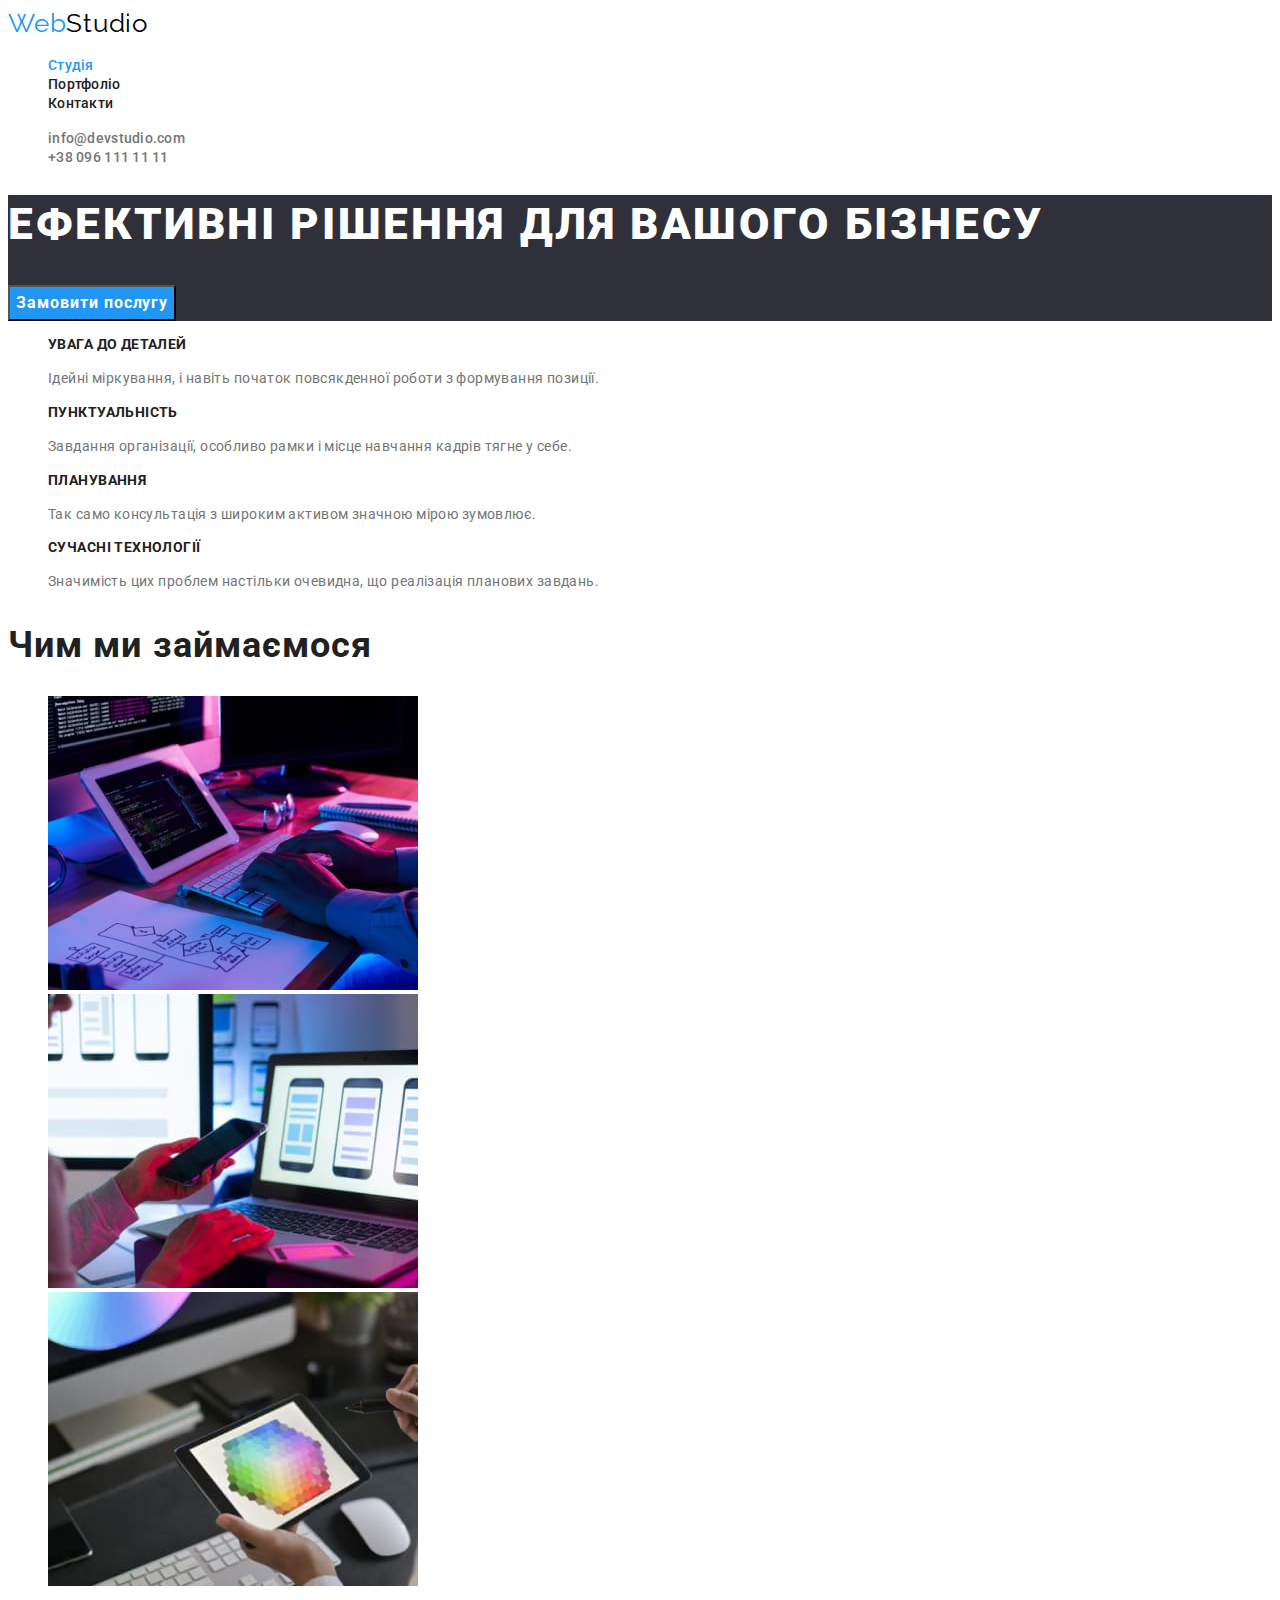
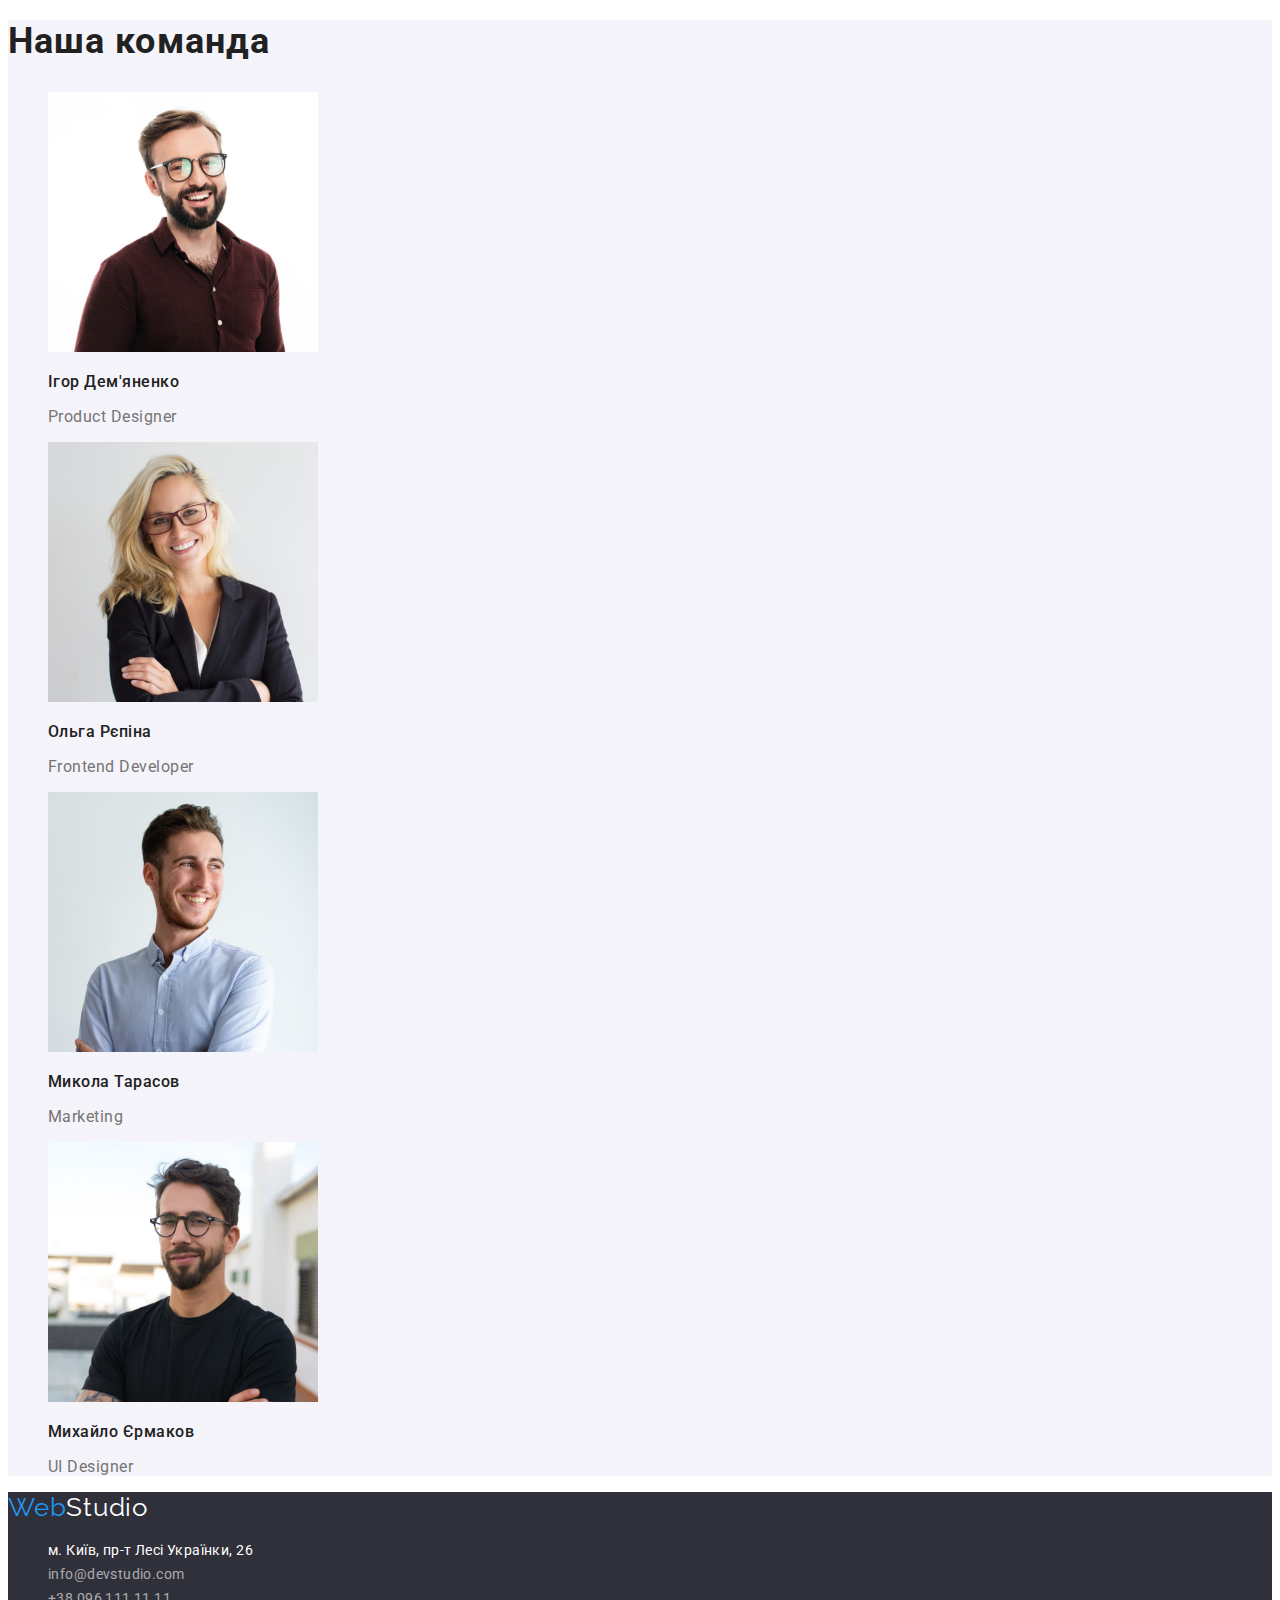
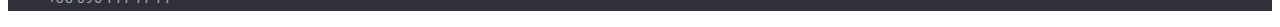
==== index.html @ 79149551 "Initial commit" ====
<!DOCTYPE html>
<html lang="uk">
  <head>
    <meta charset="UTF-8" />
    <meta http-equiv="X-UA-Compatible" content="IE=edge" />
    <meta name="viewport" content="width=device-width, initial-scale=1.0" />
    <title>Студія</title>
    <link rel="preconnect" href="https://fonts.googleapis.com">
<link rel="preconnect" href="https://fonts.gstatic.com" crossorigin>
<link href="https://fonts.googleapis.com/css2?family=Raleway:wght@700&family=Roboto:wght@400;500;700;900&display=swap" rel="stylesheet">
    <link rel="stylesheet" href="./css/styles.css"/>
  </head>

  <body>
    <header>
      <a class="logo link" href="./index.html">Web<span class="secondary-black">Studio</span></a>
      <nav>
        <ul class="header-list list">
          <li><a class="header-link link current" href="./index.html">Студія</a></li>
          <li><a class="header-link link" href="./portfolio.html">Портфоліо</a></li>
          <li><a class="header-link link" href="">Контакти</a></li>
        </ul>
      </nav>
      <ul class="contacts-list list">
        <li><a class="contacts-link link" href="emailto:info@devstudio.com">info@devstudio.com</a></li>
        <li><a class="contacts-link link" href="tel:+380961111111">+38 096 111 11 11</a></li>
      </ul>
    </header>

    <main>
      <!-- Hero Section -->
      <section class="hero">
        <h1 class="hero-title">Ефективні рішення для вашого бізнесу</h1>
        <button class="hero-button" type="button">Замовити послугу</button>
      </section>

      <!-- List of Merits -->
      <section class="merits">
        <h2 class="visually-hidden">Перелік чеснот</h2>
        <ul class="merits-list list">
          <li>
            <h3 class="merits-title">УВАГА ДО ДЕТАЛЕЙ</h3>
            <p class="merits-text">
              Ідейні міркування, і навіть початок повсякденної роботи з
              формування позиції.
            </p>
          </li>
          <li>
            <h3 class="merits-title">ПУНКТУАЛЬНІСТЬ</h3>
            <p class="merits-text">
              Завдання організації, особливо рамки і місце навчання кадрів тягне
              у себе.
            </p>
          </li>
          <li>
            <h3 class="merits-title">ПЛАНУВАННЯ</h3>
            <p class="merits-text">
              Так само консультація з широким активом значною мірою зумовлює.
            </p>
          </li>
          <li>
            <h3 class="merits-title">СУЧАСНІ ТЕХНОЛОГІЇ</h3>
            <p class="merits-text">
              Значимість цих проблем настільки очевидна, що реалізація планових
              завдань.
            </p>
          </li>
        </ul>
      </section>

      <!-- What We Do -->
      <section class="activities">
        <h2 class="activities-title">Чим ми займаємося</h2>
        <ul class="activities-list list">
          <li>
            <img
              src="./images/box_1.jpg"
              alt="Створення макету"
              width="370"
              height="294"
            />
          </li>
          <li>
            <img
              src="./images/box_2.jpg"
              alt="Розробка додатків до смартфонів"
              width="370"
              height="294"
            />
          </li>
          <li>
            <img
              src="./images/box_3.jpg"
              alt="Підбір кольорової гами"
              width="370"
              height="294"
            />
          </li>
        </ul>
      </section>

      <!-- Our Team -->
      <section class="team">
        <h2 class="team-title">Наша команда</h2>
        <ul class="team-list list">
          <li>
            <img
              src="./images/image_1.jpg"
              alt="Ігор Дем'яненко"
              width="270"
              height="260"
            />
            <h3 class="team-member">Ігор Дем'яненко</h3>
            <p class="team-member-role" lang="en">Product Designer</p>
          </li>
          <li>
            <img
              src="./images/image_2.jpg"
              alt="Ольга Рєпіна"
              width="270"
              height="260"
            />
            <h3 class="team-member">Ольга Рєпіна</h3>
            <p class="team-member-role" lang="en">Frontend Developer</p>
          </li>
          <li>
            <img
              src="./images/image_3.jpg"
              alt="Микола Тарасов"
              width="270"
              height="260"
            />
            <h3 class="team-member">Микола Тарасов</h3>
            <p class="team-member-role" lang="en">Marketing</p>
          </li>
          <li>
            <img
              src="./images/image_4.jpg"
              alt="Михайло Єрмаков"
              width="270"
              height="260"
            />
            <h3 class="team-member">Михайло Єрмаков</h3>
            <p class="team-member-role" lang="en">UI Designer</p>
          </li>
        </ul>
      </section>
    </main>

    <footer class="footer">
      <a class="logo link" href="./index.html">Web<span class="main-white">Studio</span></a>
      <address class="footer-address">
        <ul class="footer-list list">
          <li>
            <a class="footer-link link" 
              href="https://goo.gl/maps/Sf7SDFhJT4M1kA9y5"
              target="_blank"
              rel="noopener noreferrer"
              >м. Київ, пр-т Лесі Українки, 26
            </a>
          </li>
          <li><a class="footer-link link contacts" href="emailto:info@devstudio.com">info@devstudio.com</a></li>
          <li><a class="footer-link link contacts" href="tel:+380961111111">+38 096 111 11 11</a></li>
        </ul>
      </address>
    </footer>
  </body>
</html>
---- css/styles.css ----
:root {
  --main-color: #212121;
  --text-color: #757575;
  --accent-color: #2196f3;
  --main-white-color: #ffff;
  --secondary-white-color: rgba(255, 255, 255, 0.6);
  --secondary-black-color: #000000;
  --background-dark-color: #2f303a;
  --background-light-color: #f5f4fa;
  --background-blue-color: #188ce8;
}

body {
  font-family: "Roboto", "Arial", "Helvetica", sans-serif;
  background-color: var(--main-white-color);
}

.link {
  text-decoration: none;
}

.list {
  list-style: none;
}

.visually-hidden {
  position: absolute;
  white-space: nowrap;
  width: 1px;
  height: 1px;
  overflow: hidden;
  border: 0;
  padding: 0;
  clip: rect(0 0 0 0);
  clip-path: inset(50%);
  margin: -1px;
}

/* -----Header-Logo----- */
.logo {
  color: var(--accent-color);
  font-family: "Raleway", sans-serif;
  font-size: 26px;
  line-height: 1.19;
  letter-spacing: 0.03em;
}

.secondary-black {
  color: var(--secondary-black-color);
}

/* -----Header Site Nav----- */
.header-link,
.contacts-link {
  font-weight: 500;
  font-size: 14px;
  line-height: 1.14;
  letter-spacing: 0.02em;
  color: var(--main-color);
}

.contacts-link.link {
  color: var(--text-color);
}

.header-link:hover,
.header-link:focus {
  color: var(--accent-color);
}

.header-list .current {
  color: var(--accent-color);
}

/* -----Header Contacts----- */
.contacts-link:hover,
.contacts-link:focus {
  color: var(--accent-color);
}

/* -----Hero Section----- */
.hero {
  background-color: var(--background-dark-color);
}

.hero-title {
  font-weight: 900;
  font-size: 44px;
  line-height: 1.36;
  letter-spacing: 0.06em;
  text-transform: uppercase;
  color: var(--main-white-color);
}

.hero-button {
  font-family: inherit;
  font-weight: 700;
  font-size: 16px;
  line-height: 1.88;
  letter-spacing: 0.06em;
  color: var(--main-white-color);
  background-color: var(--accent-color);
  cursor: pointer;
}

.hero-button:hover,
.hero-button:focus {
  background-color: var(--background-blue-color);
}
/* -----List of Merits----- */
.merits-title {
  font-size: 14px;
  line-height: 1.14;
  letter-spacing: 0.03em;
  text-transform: uppercase;
  color: var(--main-color);
}

.merits-text {
  font-size: 14px;
  line-height: 1.71;
  letter-spacing: 0.03em;
  color: var(--text-color);
}

/* -----What We Do----- */
.activities-title {
  font-size: 36px;
  line-height: 1.17;
  letter-spacing: 0.03em;
  color: var(--main-color);
}

/* -----Our Team----- */
.team {
  background-color: var(--background-light-color);
}
.team-title {
  font-size: 36px;
  line-height: 1.17;
  letter-spacing: 0.03em;
  color: var(--main-color);
}

.team-member {
  font-weight: 500;
  font-size: 16px;
  line-height: 1.19;
  letter-spacing: 0.03em;
  color: var(--main-color);
}
.team-member-role {
  font-size: 16px;
  line-height: 1.19;
  letter-spacing: 0.03em;
  color: var(--text-color);
}

/* -----Portfolio Page----- */
.filter-button {
  font-family: inherit;
  font-weight: 500;
  font-size: 16px;
  line-height: 1.62;
  letter-spacing: 0.03em;
  color: var(--main-color);
  background-color: var(--background-light-color);
  cursor: pointer;
}

.filter-button:hover,
.filter-button:focus {
  color: var(--main-white-color);
  background-color: var(--accent-color);
}

.portfolio-title {
  font-size: 18px;
  line-height: 2;
  letter-spacing: 0.06em;
  color: var(--main-color);
}

.portfolio-text {
  font-size: 16px;
  line-height: 1.88;
  letter-spacing: 0.03em;
  color: var(--text-color);
}
/* -----Footer----- */
.footer {
  background-color: var(--background-dark-color);
}

/* -----Footer Logo----- */
.logo {
  color: var(--accent-color);
  font-family: "Raleway", sans-serif;
  font-size: 26px;
  line-height: 1.19;
  letter-spacing: 0.03em;
}

.main-white {
  color: var(--main-white-color);
}

/* -----Footer Contacts----- */
.footer-address {
  font-style: normal;
}

.footer-link {
  font-size: 14px;
  line-height: 1.71;
  letter-spacing: 0.03em;
  color: var(--main-white-color);
}

.footer-link.contacts {
  color: rgba(255, 255, 255, 0.6);
}

.footer-link:hover,
.footer-link:focus {
  color: var(--accent-color);
}
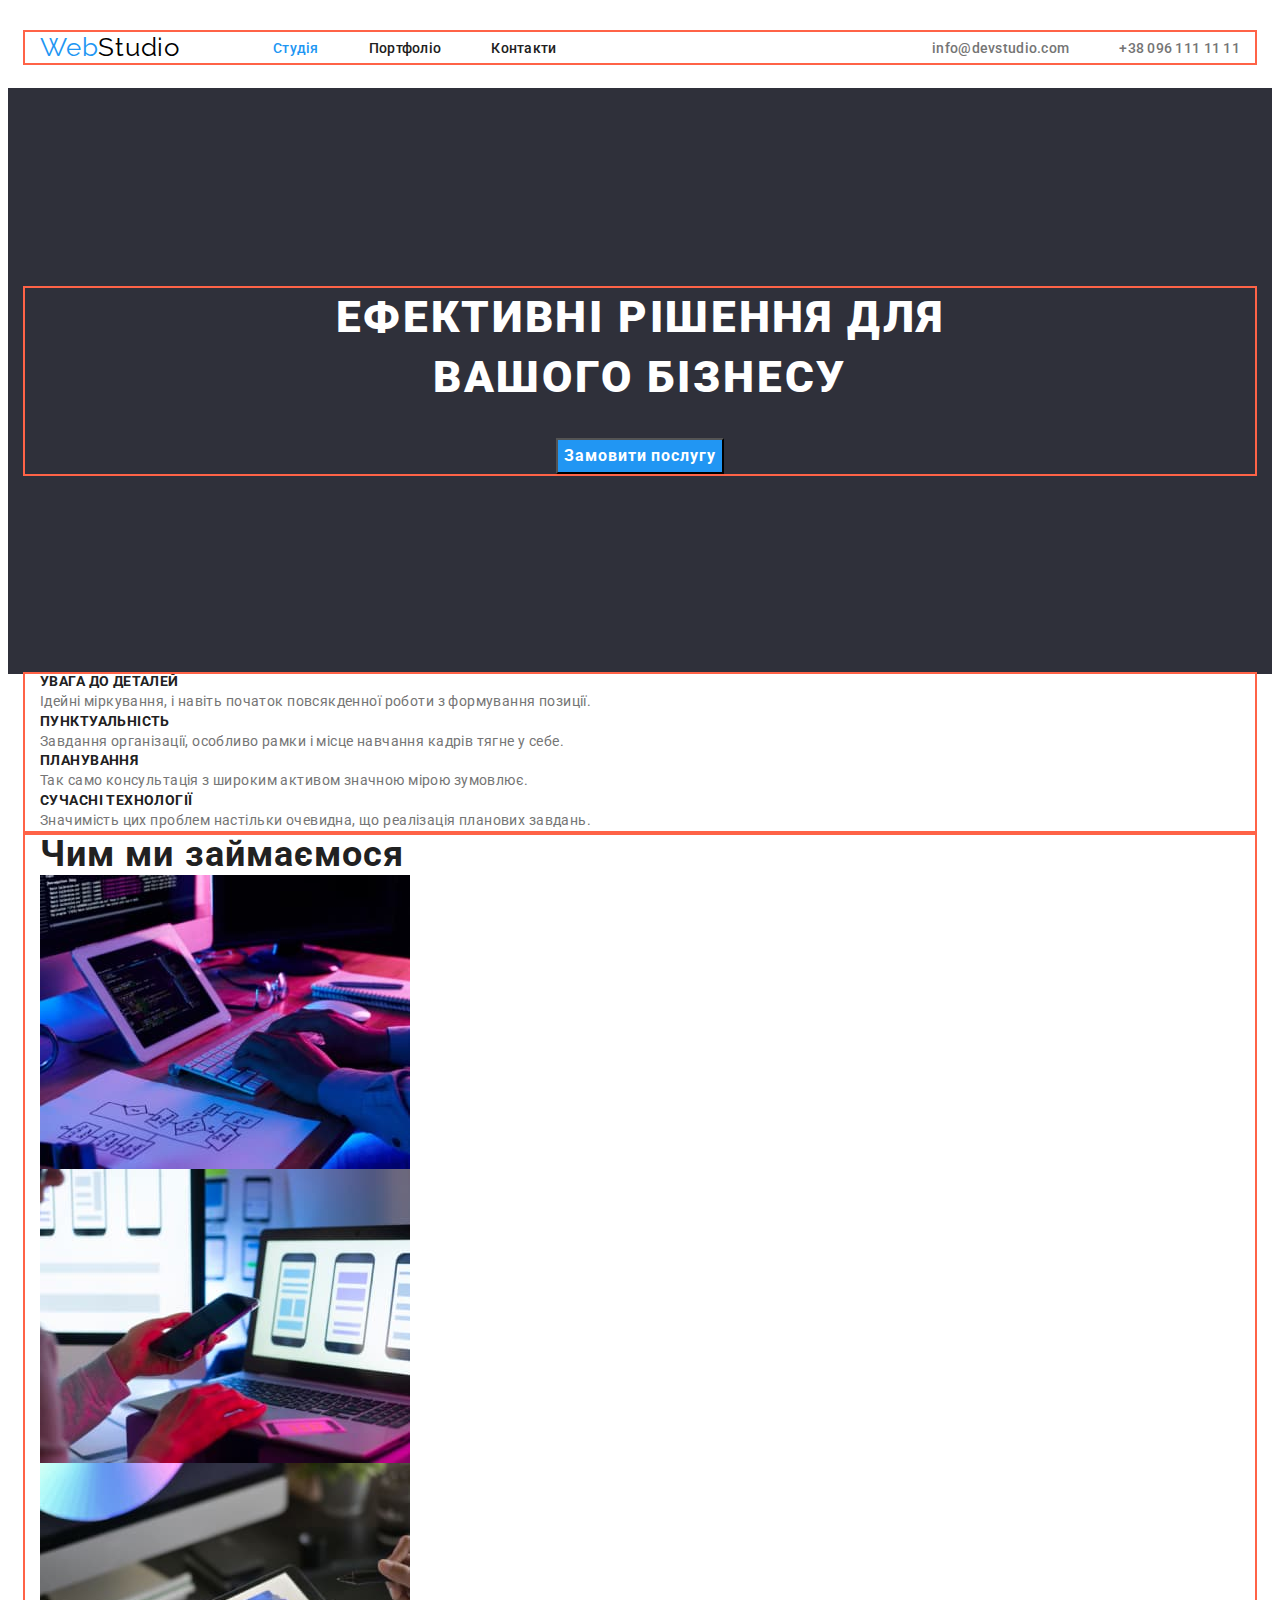
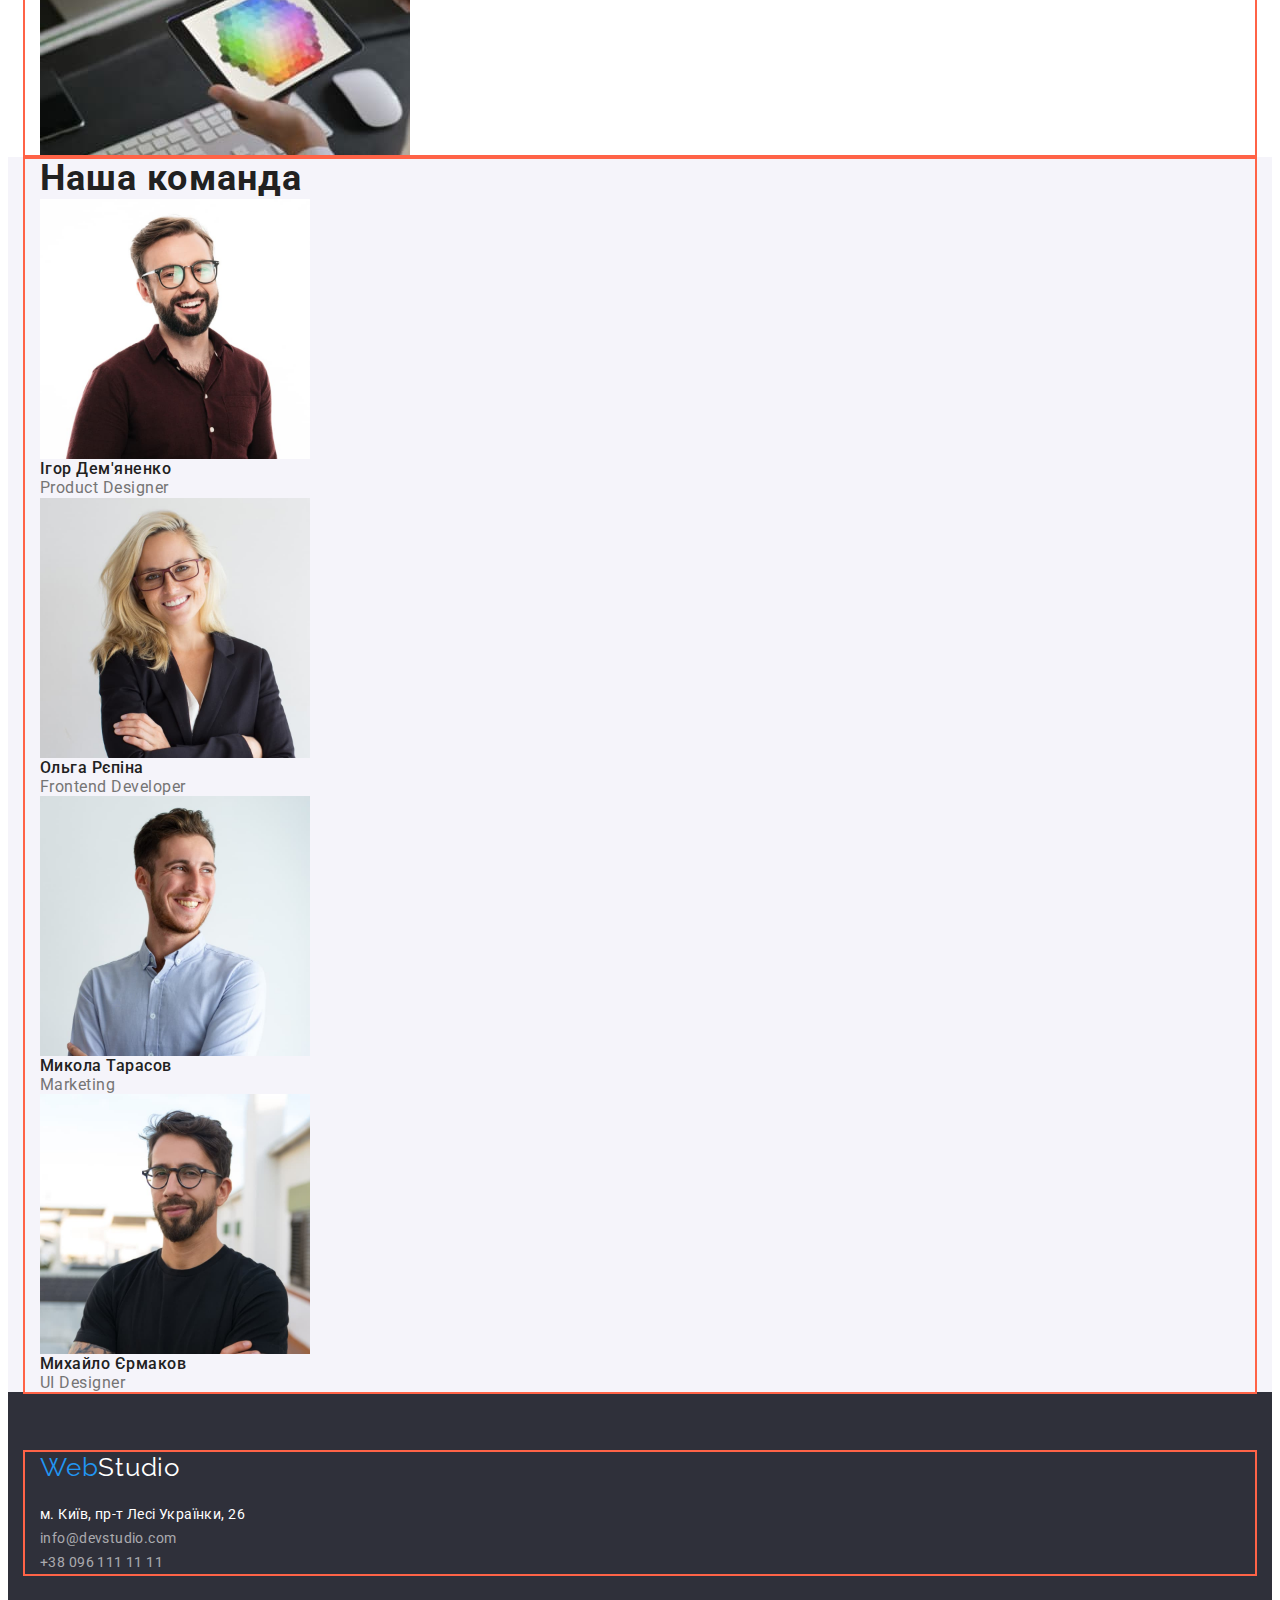
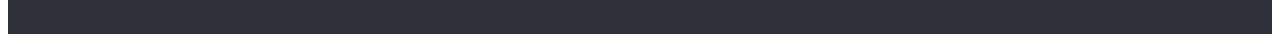
==== commit 6ee744d3: "Adds normalize, reset, containers" ====
--- a/index.html
+++ b/index.html
@@ -8,161 +8,174 @@
     <link rel="preconnect" href="https://fonts.googleapis.com">
 <link rel="preconnect" href="https://fonts.gstatic.com" crossorigin>
 <link href="https://fonts.googleapis.com/css2?family=Raleway:wght@700&family=Roboto:wght@400;500;700;900&display=swap" rel="stylesheet">
-    <link rel="stylesheet" href="./css/styles.css"/>
+<link rel="stylesheet" href="https://cdnjs.cloudflare.com/ajax/libs/modern-normalize/1.1.0/modern-normalize.min.css" integrity="sha512-wpPYUAdjBVSE4KJnH1VR1HeZfpl1ub8YT/NKx4PuQ5NmX2tKuGu6U/JRp5y+Y8XG2tV+wKQpNHVUX03MfMFn9Q==" crossorigin="anonymous" referrerpolicy="no-referrer" />    
+<link rel="stylesheet" href="./css/styles.css"/>
   </head>
 
   <body>
-    <header>
-      <a class="logo link" href="./index.html">Web<span class="secondary-black">Studio</span></a>
-      <nav>
-        <ul class="header-list list">
-          <li><a class="header-link link current" href="./index.html">Студія</a></li>
-          <li><a class="header-link link" href="./portfolio.html">Портфоліо</a></li>
-          <li><a class="header-link link" href="">Контакти</a></li>
+    <header class="header">
+      <div class="container header-container">
+        <a class="logo link" href="./index.html">Web<span class="secondary-black">Studio</span></a>
+        <nav class="header-nav">
+          <ul class="header-list list">
+            <li><a class="header-link link current" href="./index.html">Студія</a></li>
+            <li><a class="header-link link" href="./portfolio.html">Портфоліо</a></li>
+            <li><a class="header-link link" href="">Контакти</a></li>
+          </ul>
+        </nav>
+        <ul class="contacts-list list">
+          <li><a class="contacts-link link" href="emailto:info@devstudio.com">info@devstudio.com</a></li>
+          <li><a class="contacts-link link" href="tel:+380961111111">+38 096 111 11 11</a></li>
         </ul>
-      </nav>
-      <ul class="contacts-list list">
-        <li><a class="contacts-link link" href="emailto:info@devstudio.com">info@devstudio.com</a></li>
-        <li><a class="contacts-link link" href="tel:+380961111111">+38 096 111 11 11</a></li>
-      </ul>
+      </div>
     </header>
 
     <main>
       <!-- Hero Section -->
-      <section class="hero">
-        <h1 class="hero-title">Ефективні рішення для вашого бізнесу</h1>
-        <button class="hero-button" type="button">Замовити послугу</button>
+      <section class="hero section">
+        <div class="container hero-container">
+          <h1 class="hero-title">Ефективні рішення для вашого бізнесу</h1>
+          <button class="hero-button" type="button">Замовити послугу</button>
+        </div>
       </section>
 
       <!-- List of Merits -->
       <section class="merits">
-        <h2 class="visually-hidden">Перелік чеснот</h2>
-        <ul class="merits-list list">
-          <li>
-            <h3 class="merits-title">УВАГА ДО ДЕТАЛЕЙ</h3>
-            <p class="merits-text">
-              Ідейні міркування, і навіть початок повсякденної роботи з
-              формування позиції.
-            </p>
-          </li>
-          <li>
-            <h3 class="merits-title">ПУНКТУАЛЬНІСТЬ</h3>
-            <p class="merits-text">
-              Завдання організації, особливо рамки і місце навчання кадрів тягне
-              у себе.
-            </p>
-          </li>
-          <li>
-            <h3 class="merits-title">ПЛАНУВАННЯ</h3>
-            <p class="merits-text">
-              Так само консультація з широким активом значною мірою зумовлює.
-            </p>
-          </li>
-          <li>
-            <h3 class="merits-title">СУЧАСНІ ТЕХНОЛОГІЇ</h3>
-            <p class="merits-text">
-              Значимість цих проблем настільки очевидна, що реалізація планових
-              завдань.
-            </p>
-          </li>
-        </ul>
+        <div class="container">
+          <h2 class="visually-hidden">Перелік чеснот</h2>
+          <ul class="merits-list list">
+            <li>
+              <h3 class="merits-title">УВАГА ДО ДЕТАЛЕЙ</h3>
+              <p class="merits-text">
+                Ідейні міркування, і навіть початок повсякденної роботи з
+                формування позиції.
+              </p>
+            </li>
+            <li>
+              <h3 class="merits-title">ПУНКТУАЛЬНІСТЬ</h3>
+              <p class="merits-text">
+                Завдання організації, особливо рамки і місце навчання кадрів тягне
+                у себе.
+              </p>
+            </li>
+            <li>
+              <h3 class="merits-title">ПЛАНУВАННЯ</h3>
+              <p class="merits-text">
+                Так само консультація з широким активом значною мірою зумовлює.
+              </p>
+            </li>
+            <li>
+              <h3 class="merits-title">СУЧАСНІ ТЕХНОЛОГІЇ</h3>
+              <p class="merits-text">
+                Значимість цих проблем настільки очевидна, що реалізація планових
+                завдань.
+              </p>
+            </li>
+          </ul>
+        </div>
       </section>
 
       <!-- What We Do -->
       <section class="activities">
-        <h2 class="activities-title">Чим ми займаємося</h2>
-        <ul class="activities-list list">
-          <li>
-            <img
-              src="./images/box_1.jpg"
-              alt="Створення макету"
-              width="370"
-              height="294"
-            />
-          </li>
-          <li>
-            <img
-              src="./images/box_2.jpg"
-              alt="Розробка додатків до смартфонів"
-              width="370"
-              height="294"
-            />
-          </li>
-          <li>
-            <img
-              src="./images/box_3.jpg"
-              alt="Підбір кольорової гами"
-              width="370"
-              height="294"
-            />
-          </li>
-        </ul>
+        <div class="container">
+          <h2 class="activities-title">Чим ми займаємося</h2>
+          <ul class="activities-list list">
+            <li>
+              <img
+                src="./images/box_1.jpg"
+                alt="Створення макету"
+                width="370"
+                height="294"
+              />
+            </li>
+            <li>
+              <img
+                src="./images/box_2.jpg"
+                alt="Розробка додатків до смартфонів"
+                width="370"
+                height="294"
+              />
+            </li>
+            <li>
+              <img
+                src="./images/box_3.jpg"
+                alt="Підбір кольорової гами"
+                width="370"
+                height="294"
+              />
+            </li>
+          </ul>
+        </div>
       </section>
 
       <!-- Our Team -->
       <section class="team">
-        <h2 class="team-title">Наша команда</h2>
-        <ul class="team-list list">
-          <li>
-            <img
-              src="./images/image_1.jpg"
-              alt="Ігор Дем'яненко"
-              width="270"
-              height="260"
-            />
-            <h3 class="team-member">Ігор Дем'яненко</h3>
-            <p class="team-member-role" lang="en">Product Designer</p>
-          </li>
-          <li>
-            <img
-              src="./images/image_2.jpg"
-              alt="Ольга Рєпіна"
-              width="270"
-              height="260"
-            />
-            <h3 class="team-member">Ольга Рєпіна</h3>
-            <p class="team-member-role" lang="en">Frontend Developer</p>
-          </li>
-          <li>
-            <img
-              src="./images/image_3.jpg"
-              alt="Микола Тарасов"
-              width="270"
-              height="260"
-            />
-            <h3 class="team-member">Микола Тарасов</h3>
-            <p class="team-member-role" lang="en">Marketing</p>
-          </li>
-          <li>
-            <img
-              src="./images/image_4.jpg"
-              alt="Михайло Єрмаков"
-              width="270"
-              height="260"
-            />
-            <h3 class="team-member">Михайло Єрмаков</h3>
-            <p class="team-member-role" lang="en">UI Designer</p>
-          </li>
-        </ul>
+        <div class="container">
+          <h2 class="team-title">Наша команда</h2>
+          <ul class="team-list list">
+            <li>
+              <img
+                src="./images/image_1.jpg"
+                alt="Ігор Дем'яненко"
+                width="270"
+                height="260"
+              />
+              <h3 class="team-member">Ігор Дем'яненко</h3>
+              <p class="team-member-role" lang="en">Product Designer</p>
+            </li>
+            <li>
+              <img
+                src="./images/image_2.jpg"
+                alt="Ольга Рєпіна"
+                width="270"
+                height="260"
+              />
+              <h3 class="team-member">Ольга Рєпіна</h3>
+              <p class="team-member-role" lang="en">Frontend Developer</p>
+            </li>
+            <li>
+              <img
+                src="./images/image_3.jpg"
+                alt="Микола Тарасов"
+                width="270"
+                height="260"
+              />
+              <h3 class="team-member">Микола Тарасов</h3>
+              <p class="team-member-role" lang="en">Marketing</p>
+            </li>
+            <li>
+              <img
+                src="./images/image_4.jpg"
+                alt="Михайло Єрмаков"
+                width="270"
+                height="260"
+              />
+              <h3 class="team-member">Михайло Єрмаков</h3>
+              <p class="team-member-role" lang="en">UI Designer</p>
+            </li>
+          </ul>
+        </div>
       </section>
     </main>
 
     <footer class="footer">
-      <a class="logo link" href="./index.html">Web<span class="main-white">Studio</span></a>
-      <address class="footer-address">
-        <ul class="footer-list list">
-          <li>
-            <a class="footer-link link" 
-              href="https://goo.gl/maps/Sf7SDFhJT4M1kA9y5"
-              target="_blank"
-              rel="noopener noreferrer"
-              >м. Київ, пр-т Лесі Українки, 26
-            </a>
-          </li>
-          <li><a class="footer-link link contacts" href="emailto:info@devstudio.com">info@devstudio.com</a></li>
-          <li><a class="footer-link link contacts" href="tel:+380961111111">+38 096 111 11 11</a></li>
-        </ul>
-      </address>
+      <div class="container">
+        <a class="logo link" href="./index.html">Web<span class="main-white">Studio</span></a>
+        <address class="footer-address">
+          <ul class="footer-list list">
+            <li>
+              <a class="footer-link link" 
+                href="https://goo.gl/maps/Sf7SDFhJT4M1kA9y5"
+                target="_blank"
+                rel="noopener noreferrer"
+                >м. Київ, пр-т Лесі Українки, 26
+              </a>
+            </li>
+            <li><a class="footer-link link contacts" href="emailto:info@devstudio.com">info@devstudio.com</a></li>
+            <li><a class="footer-link link contacts" href="tel:+380961111111">+38 096 111 11 11</a></li>
+          </ul>
+        </address>
+      </div>
     </footer>
   </body>
 </html>
--- a/css/styles.css
+++ b/css/styles.css
@@ -15,12 +15,44 @@
   background-color: var(--main-white-color);
 }
 
+p,
+h1,
+h2,
+h3,
+h4,
+h5,
+h6 {
+  margin: 0;
+}
+
+ul {
+  margin: 0;
+  padding-left: 0;
+}
+
+img {
+  display: block;
+}
+
 .link {
   text-decoration: none;
 }
 
 .list {
   list-style: none;
+}
+
+.section {
+  padding-top: 94px;
+  padding-bottom: 94px;
+}
+
+.container {
+  width: 1200px;
+  padding-left: 15px;
+  padding-right: 15px;
+  margin: 0 auto;
+  outline: 2px solid tomato;
 }
 
 .visually-hidden {
@@ -36,7 +68,35 @@
   margin: -1px;
 }
 
+/* -----Header Positioning----- */
+
+.header {
+  padding-top: 24px;
+  padding-bottom: 25px;
+}
+
+.header-container {
+  display: flex;
+  align-items: center;
+}
+
+.header-nav {
+  margin-left: 93px;
+}
+
+.header-list {
+  display: flex;
+  gap: 50px;
+}
+
+.contacts-list {
+  display: flex;
+  gap: 50px;
+  margin-left: auto;
+}
+
 /* -----Header-Logo----- */
+
 .logo {
   color: var(--accent-color);
   font-family: "Raleway", sans-serif;
@@ -83,7 +143,19 @@
   background-color: var(--background-dark-color);
 }
 
+.hero.section {
+  padding-top: 200px;
+  padding-bottom: 200px;
+}
+
+.hero-container {
+    text-align: center;
+}
+
 .hero-title {
+  max-width: 696px;
+  margin: 0 auto;
+  
   font-weight: 900;
   font-size: 44px;
   line-height: 1.36;
@@ -93,6 +165,8 @@
 }
 
 .hero-button {
+  margin-top: 30px;
+
   font-family: inherit;
   font-weight: 700;
   font-size: 16px;
@@ -192,6 +266,17 @@
   background-color: var(--background-dark-color);
 }
 
+/* -----Footer Positioning----- */
+
+.footer {
+  padding-top: 60px;
+  padding-bottom: 60px;
+}
+
+.footer-list {
+  gap: 9px;
+}
+
 /* -----Footer Logo----- */
 .logo {
   color: var(--accent-color);
@@ -207,6 +292,8 @@
 
 /* -----Footer Contacts----- */
 .footer-address {
+  margin-top: 20px;
+
   font-style: normal;
 }
 
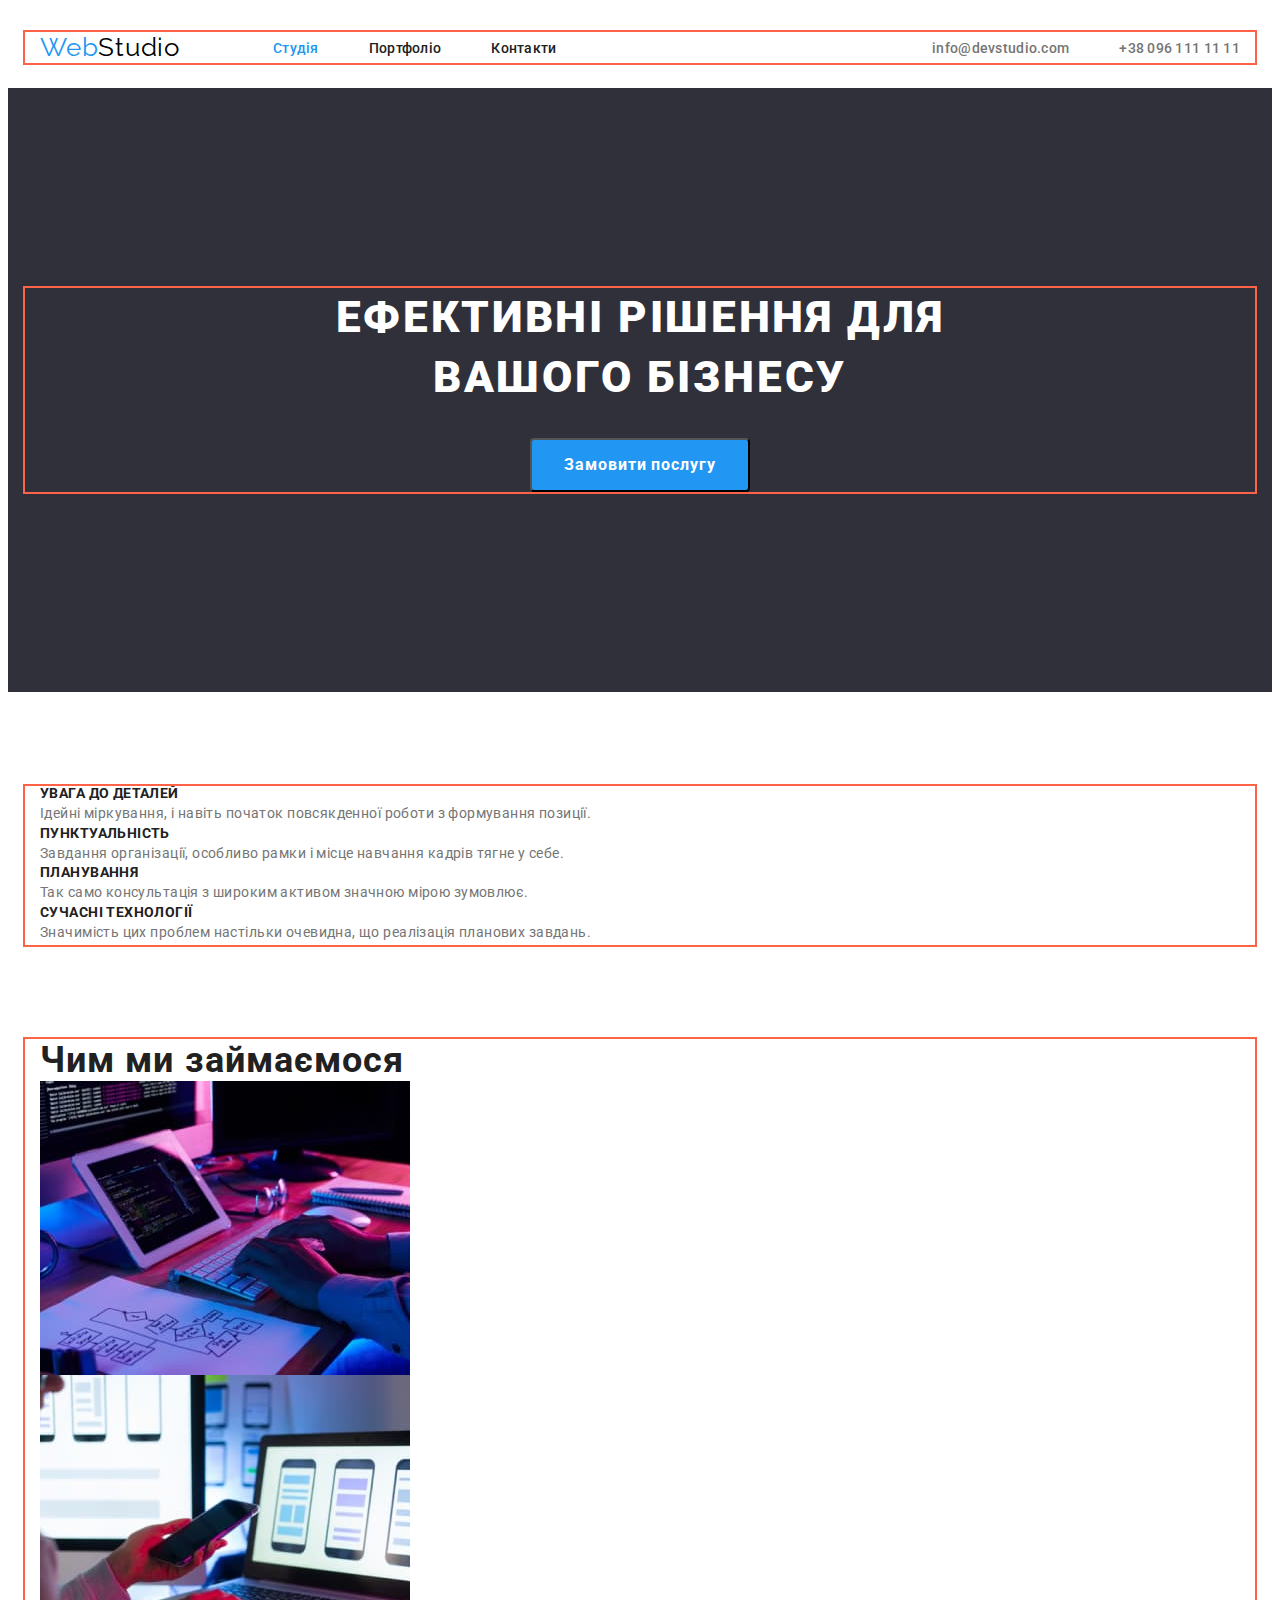
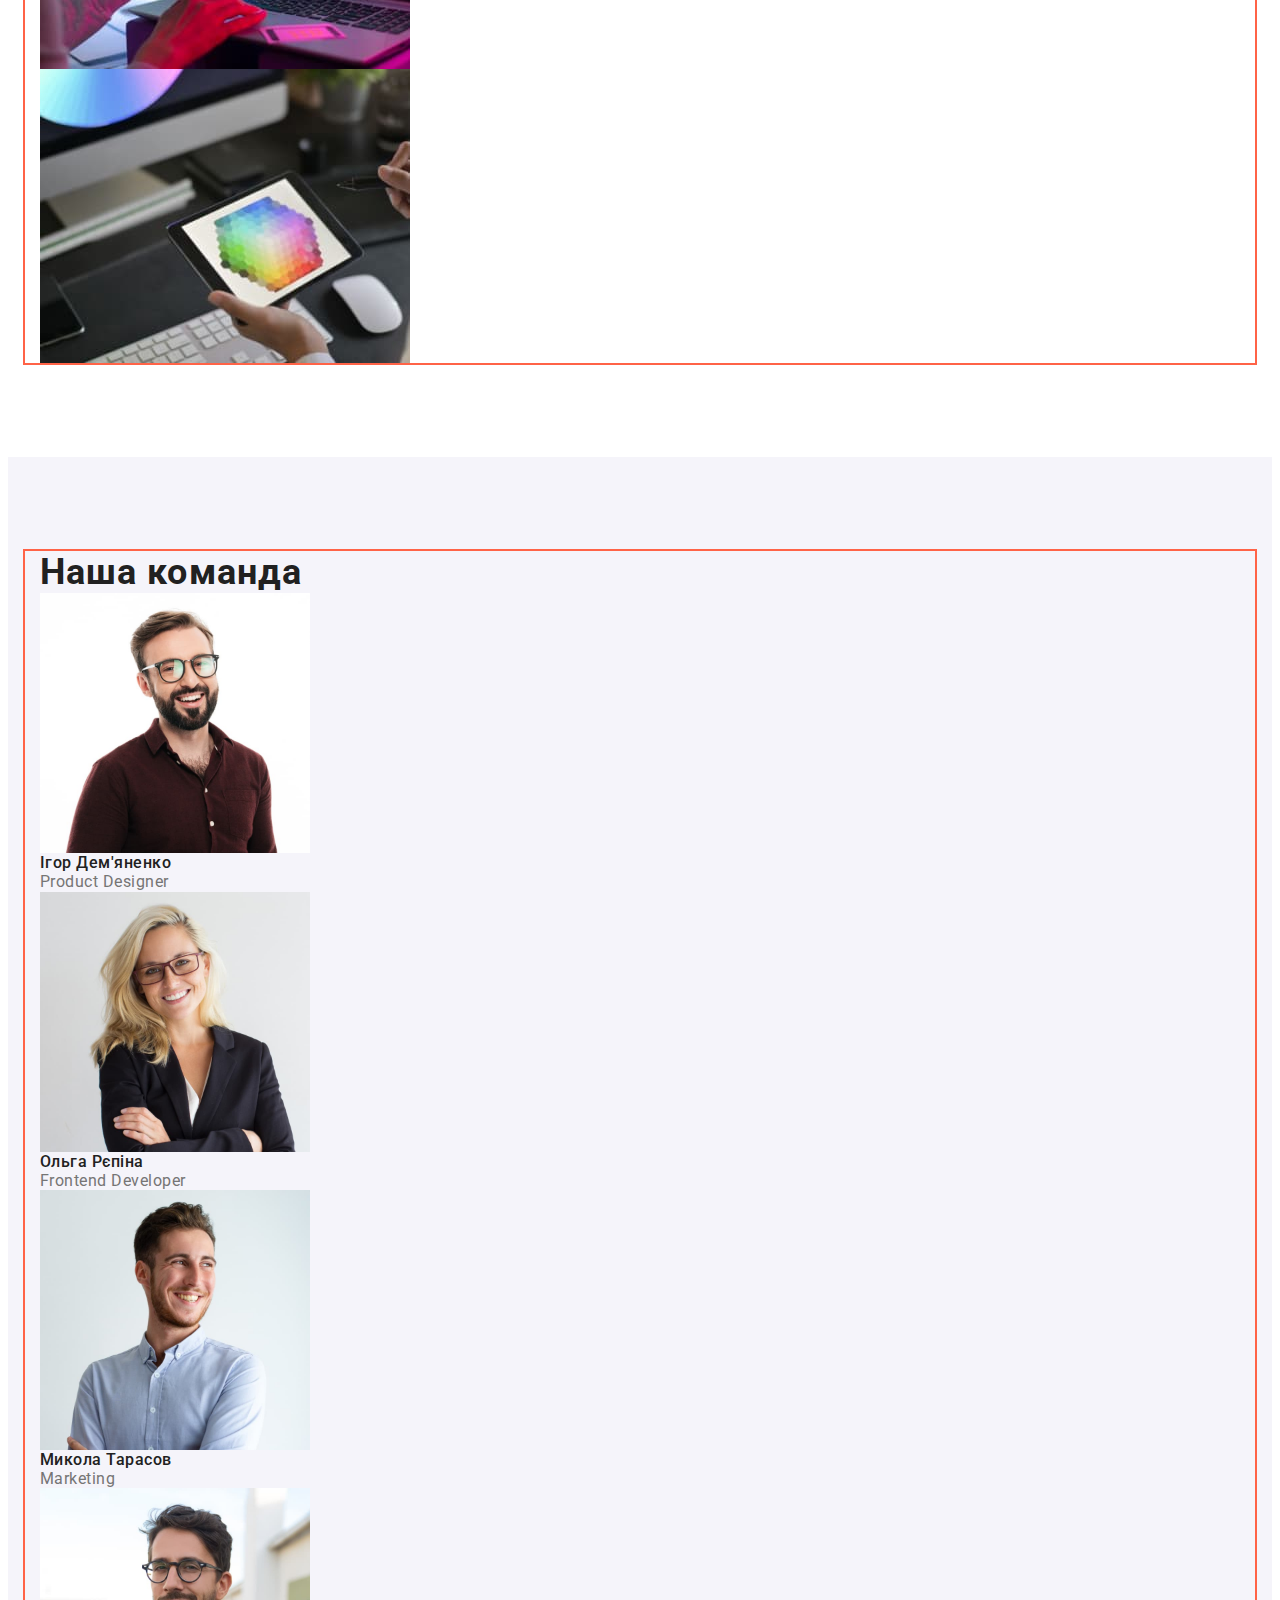
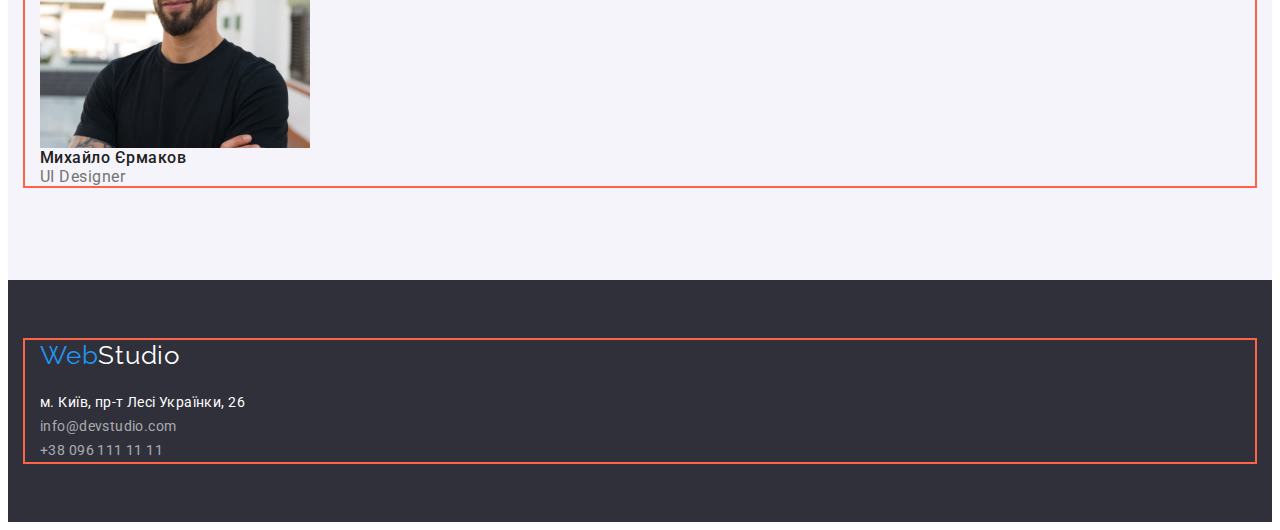
==== commit e5507f96: "Adds sizes" ====
--- a/index.html
+++ b/index.html
@@ -40,7 +40,7 @@
       </section>
 
       <!-- List of Merits -->
-      <section class="merits">
+      <section class="merits section">
         <div class="container">
           <h2 class="visually-hidden">Перелік чеснот</h2>
           <ul class="merits-list list">
@@ -76,7 +76,7 @@
       </section>
 
       <!-- What We Do -->
-      <section class="activities">
+      <section class="activities section">
         <div class="container">
           <h2 class="activities-title">Чим ми займаємося</h2>
           <ul class="activities-list list">
@@ -109,7 +109,7 @@
       </section>
 
       <!-- Our Team -->
-      <section class="team">
+      <section class="team section">
         <div class="container">
           <h2 class="team-title">Наша команда</h2>
           <ul class="team-list list">
--- a/css/styles.css
+++ b/css/styles.css
@@ -149,13 +149,13 @@
 }
 
 .hero-container {
-    text-align: center;
+  text-align: center;
 }
 
 .hero-title {
   max-width: 696px;
   margin: 0 auto;
-  
+
   font-weight: 900;
   font-size: 44px;
   line-height: 1.36;
@@ -167,6 +167,11 @@
 .hero-button {
   margin-top: 30px;
 
+  display: inline-block;
+  border-radius: 4px;
+  padding: 10px 32px;
+  min-width: 216px;
+
   font-family: inherit;
   font-weight: 700;
   font-size: 16px;
@@ -198,6 +203,10 @@
 }
 
 /* -----What We Do----- */
+.activities.section {
+  padding-top: 0;
+}
+
 .activities-title {
   font-size: 36px;
   line-height: 1.17;
@@ -231,6 +240,10 @@
 }
 
 /* -----Portfolio Page----- */
+.portfolio-list {
+  margin-top: 34px;
+}
+
 .filter-button {
   font-family: inherit;
   font-weight: 500;
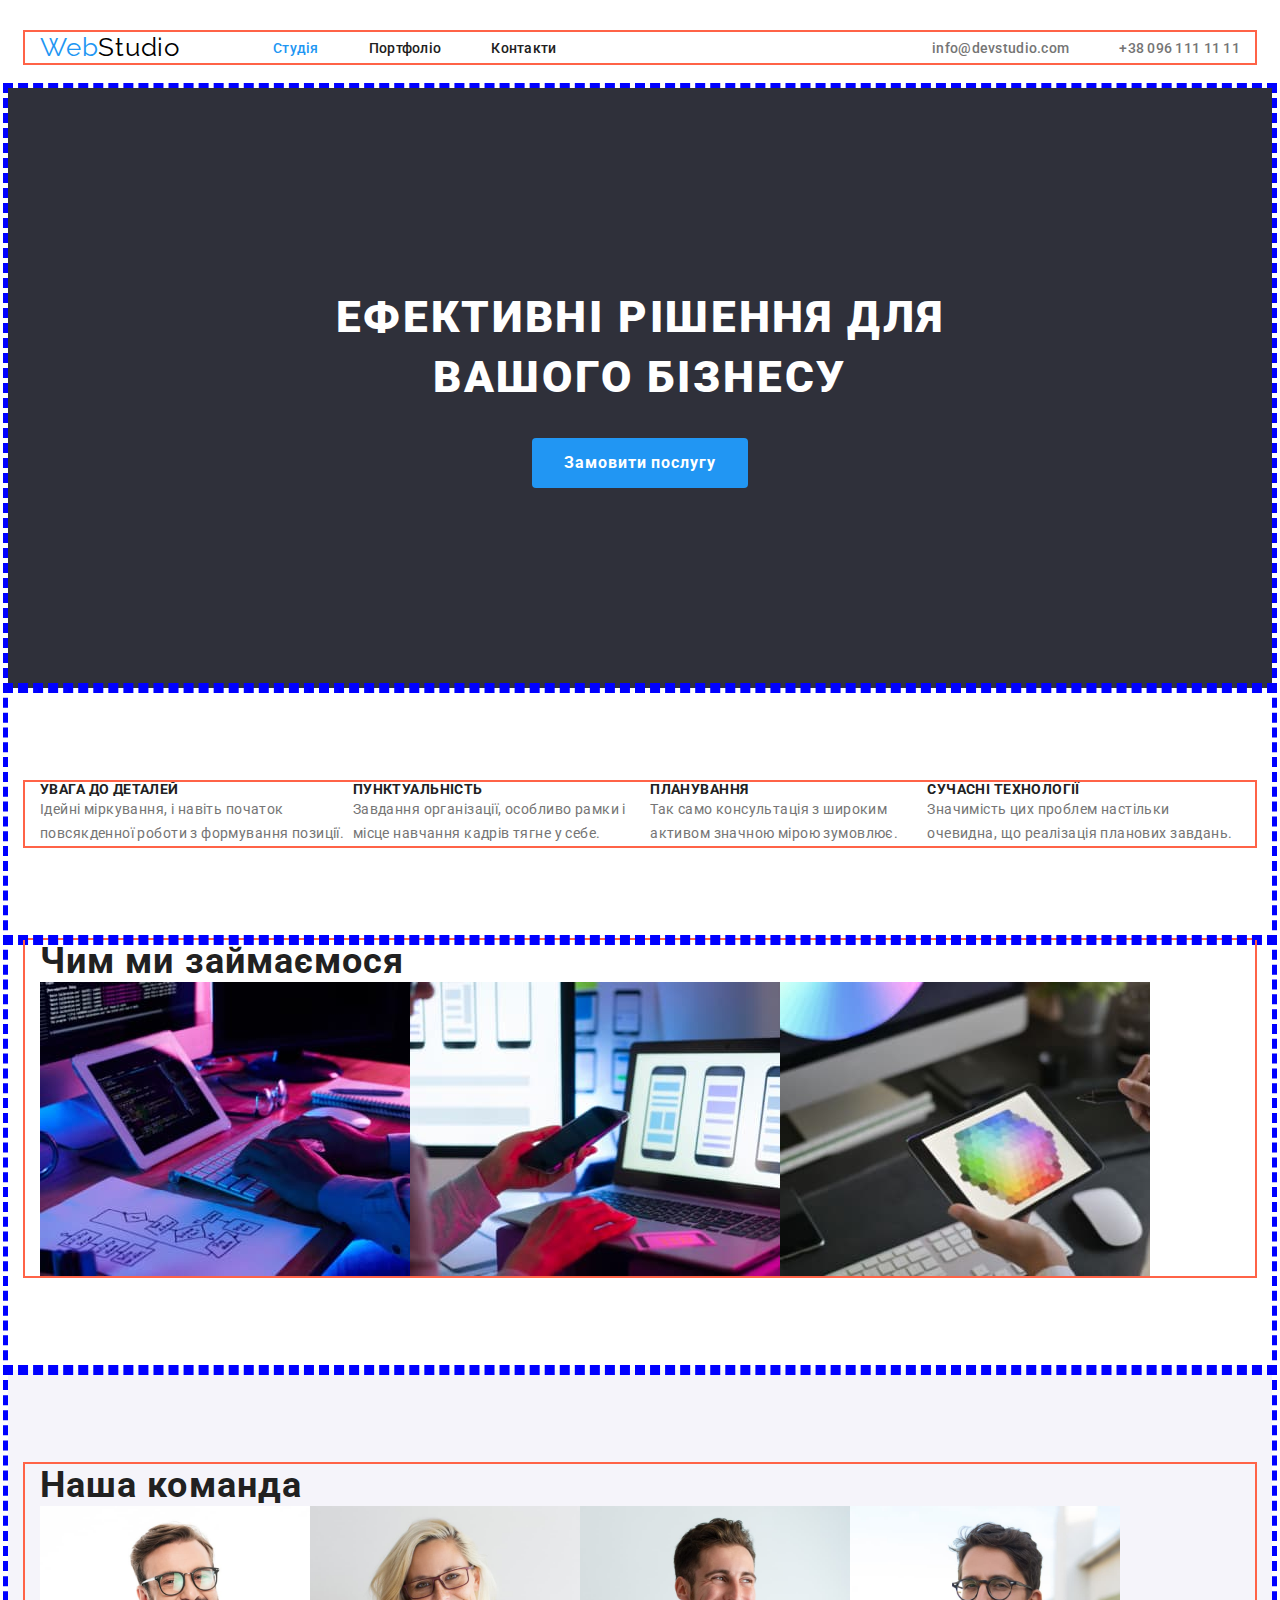
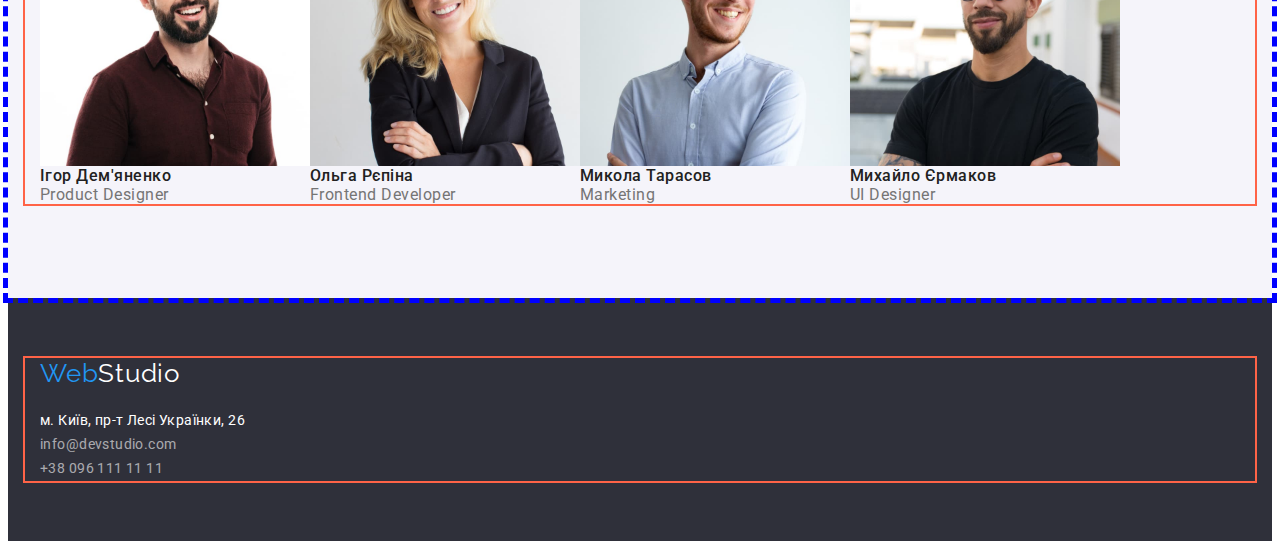
==== commit 7780c9b5: "Updates css+html" ====
--- a/index.html
+++ b/index.html
@@ -5,38 +5,59 @@
     <meta http-equiv="X-UA-Compatible" content="IE=edge" />
     <meta name="viewport" content="width=device-width, initial-scale=1.0" />
     <title>Студія</title>
-    <link rel="preconnect" href="https://fonts.googleapis.com">
-<link rel="preconnect" href="https://fonts.gstatic.com" crossorigin>
-<link href="https://fonts.googleapis.com/css2?family=Raleway:wght@700&family=Roboto:wght@400;500;700;900&display=swap" rel="stylesheet">
-<link rel="stylesheet" href="https://cdnjs.cloudflare.com/ajax/libs/modern-normalize/1.1.0/modern-normalize.min.css" integrity="sha512-wpPYUAdjBVSE4KJnH1VR1HeZfpl1ub8YT/NKx4PuQ5NmX2tKuGu6U/JRp5y+Y8XG2tV+wKQpNHVUX03MfMFn9Q==" crossorigin="anonymous" referrerpolicy="no-referrer" />    
-<link rel="stylesheet" href="./css/styles.css"/>
+    <link rel="preconnect" href="https://fonts.googleapis.com" />
+    <link rel="preconnect" href="https://fonts.gstatic.com" crossorigin />
+    <link
+      href="https://fonts.googleapis.com/css2?family=Raleway:wght@700&family=Roboto:wght@400;500;700;900&display=swap"
+      rel="stylesheet"
+    />
+    <link
+      rel="stylesheet"
+      href="https://cdnjs.cloudflare.com/ajax/libs/modern-normalize/1.1.0/modern-normalize.min.css"
+      integrity="sha512-wpPYUAdjBVSE4KJnH1VR1HeZfpl1ub8YT/NKx4PuQ5NmX2tKuGu6U/JRp5y+Y8XG2tV+wKQpNHVUX03MfMFn9Q=="
+      crossorigin="anonymous"
+      referrerpolicy="no-referrer"
+    />
+    <link rel="stylesheet" href="./css/styles.css" />
   </head>
 
   <body>
     <header class="header">
       <div class="container header-container">
-        <a class="logo link" href="./index.html">Web<span class="secondary-black">Studio</span></a>
+        <a class="logo link" href="./index.html"
+          >Web<span class="secondary-black">Studio</span></a
+        >
         <nav class="header-nav">
           <ul class="header-list list">
-            <li><a class="header-link link current" href="./index.html">Студія</a></li>
-            <li><a class="header-link link" href="./portfolio.html">Портфоліо</a></li>
+            <li>
+              <a class="header-link link current" href="./index.html">Студія</a>
+            </li>
+            <li>
+              <a class="header-link link" href="./portfolio.html">Портфоліо</a>
+            </li>
             <li><a class="header-link link" href="">Контакти</a></li>
           </ul>
         </nav>
         <ul class="contacts-list list">
-          <li><a class="contacts-link link" href="emailto:info@devstudio.com">info@devstudio.com</a></li>
-          <li><a class="contacts-link link" href="tel:+380961111111">+38 096 111 11 11</a></li>
+          <li>
+            <a class="contacts-link link" href="emailto:info@devstudio.com"
+              >info@devstudio.com</a
+            >
+          </li>
+          <li>
+            <a class="contacts-link link" href="tel:+380961111111"
+              >+38 096 111 11 11</a
+            >
+          </li>
         </ul>
       </div>
     </header>
 
     <main>
       <!-- Hero Section -->
-      <section class="hero section">
-        <div class="container hero-container">
-          <h1 class="hero-title">Ефективні рішення для вашого бізнесу</h1>
-          <button class="hero-button" type="button">Замовити послугу</button>
-        </div>
+      <section class="hero">
+        <h1 class="hero-title">Ефективні рішення для вашого бізнесу</h1>
+        <button class="hero-button" type="button">Замовити послугу</button>
       </section>
 
       <!-- List of Merits -->
@@ -54,8 +75,8 @@
             <li>
               <h3 class="merits-title">ПУНКТУАЛЬНІСТЬ</h3>
               <p class="merits-text">
-                Завдання організації, особливо рамки і місце навчання кадрів тягне
-                у себе.
+                Завдання організації, особливо рамки і місце навчання кадрів
+                тягне у себе.
               </p>
             </li>
             <li>
@@ -67,8 +88,8 @@
             <li>
               <h3 class="merits-title">СУЧАСНІ ТЕХНОЛОГІЇ</h3>
               <p class="merits-text">
-                Значимість цих проблем настільки очевидна, що реалізація планових
-                завдань.
+                Значимість цих проблем настільки очевидна, що реалізація
+                планових завдань.
               </p>
             </li>
           </ul>
@@ -160,19 +181,32 @@
 
     <footer class="footer">
       <div class="container">
-        <a class="logo link" href="./index.html">Web<span class="main-white">Studio</span></a>
+        <a class="logo link" href="./index.html"
+          >Web<span class="main-white">Studio</span></a
+        >
         <address class="footer-address">
           <ul class="footer-list list">
             <li>
-              <a class="footer-link link" 
+              <a
+                class="footer-link link"
                 href="https://goo.gl/maps/Sf7SDFhJT4M1kA9y5"
                 target="_blank"
                 rel="noopener noreferrer"
                 >м. Київ, пр-т Лесі Українки, 26
               </a>
             </li>
-            <li><a class="footer-link link contacts" href="emailto:info@devstudio.com">info@devstudio.com</a></li>
-            <li><a class="footer-link link contacts" href="tel:+380961111111">+38 096 111 11 11</a></li>
+            <li>
+              <a
+                class="footer-link link contacts"
+                href="emailto:info@devstudio.com"
+                >info@devstudio.com</a
+              >
+            </li>
+            <li>
+              <a class="footer-link link contacts" href="tel:+380961111111"
+                >+38 096 111 11 11</a
+              >
+            </li>
           </ul>
         </address>
       </div>
--- a/css/styles.css
+++ b/css/styles.css
@@ -25,11 +25,6 @@
   margin: 0;
 }
 
-ul {
-  margin: 0;
-  padding-left: 0;
-}
-
 img {
   display: block;
 }
@@ -39,12 +34,16 @@
 }
 
 .list {
+  margin: 0;
+  padding: 0;
   list-style: none;
 }
 
 .section {
   padding-top: 94px;
   padding-bottom: 94px;
+
+  outline: 5px dashed blue;
 }
 
 .container {
@@ -52,6 +51,7 @@
   padding-left: 15px;
   padding-right: 15px;
   margin: 0 auto;
+
   outline: 2px solid tomato;
 }
 
@@ -87,7 +87,7 @@
 .header-list {
   display: flex;
   gap: 50px;
-}
+  }
 
 .contacts-list {
   display: flex;
@@ -140,16 +140,13 @@
 
 /* -----Hero Section----- */
 .hero {
-  background-color: var(--background-dark-color);
-}
-
-.hero.section {
   padding-top: 200px;
   padding-bottom: 200px;
-}
-
-.hero-container {
   text-align: center;
+
+  background-color: var(--background-dark-color);
+
+  outline: 5px dashed blue;
 }
 
 .hero-title {
@@ -166,11 +163,12 @@
 
 .hero-button {
   margin-top: 30px;
+  border: none;
 
   display: inline-block;
   border-radius: 4px;
   padding: 10px 32px;
-  min-width: 216px;
+  min-width: 152px;
 
   font-family: inherit;
   font-weight: 700;
@@ -187,6 +185,10 @@
   background-color: var(--background-blue-color);
 }
 /* -----List of Merits----- */
+.merits-list {
+  display: flex;
+}
+
 .merits-title {
   font-size: 14px;
   line-height: 1.14;
@@ -203,6 +205,10 @@
 }
 
 /* -----What We Do----- */
+.activities-list {
+  display: flex;
+}
+
 .activities.section {
   padding-top: 0;
 }
@@ -215,6 +221,10 @@
 }
 
 /* -----Our Team----- */
+.team-list {
+  display: flex;
+}
+
 .team {
   background-color: var(--background-light-color);
 }
@@ -240,8 +250,8 @@
 }
 
 /* -----Portfolio Page----- */
-.portfolio-list {
-  margin-top: 34px;
+.filter-list {
+  display: flex;
 }
 
 .filter-button {
@@ -259,6 +269,12 @@
 .filter-button:focus {
   color: var(--main-white-color);
   background-color: var(--accent-color);
+}
+
+.portfolio-list {
+  margin-top: 34px;
+  display: flex;
+  flex-wrap: wrap;
 }
 
 .portfolio-title {
@@ -274,6 +290,7 @@
   letter-spacing: 0.03em;
   color: var(--text-color);
 }
+
 /* -----Footer----- */
 .footer {
   background-color: var(--background-dark-color);
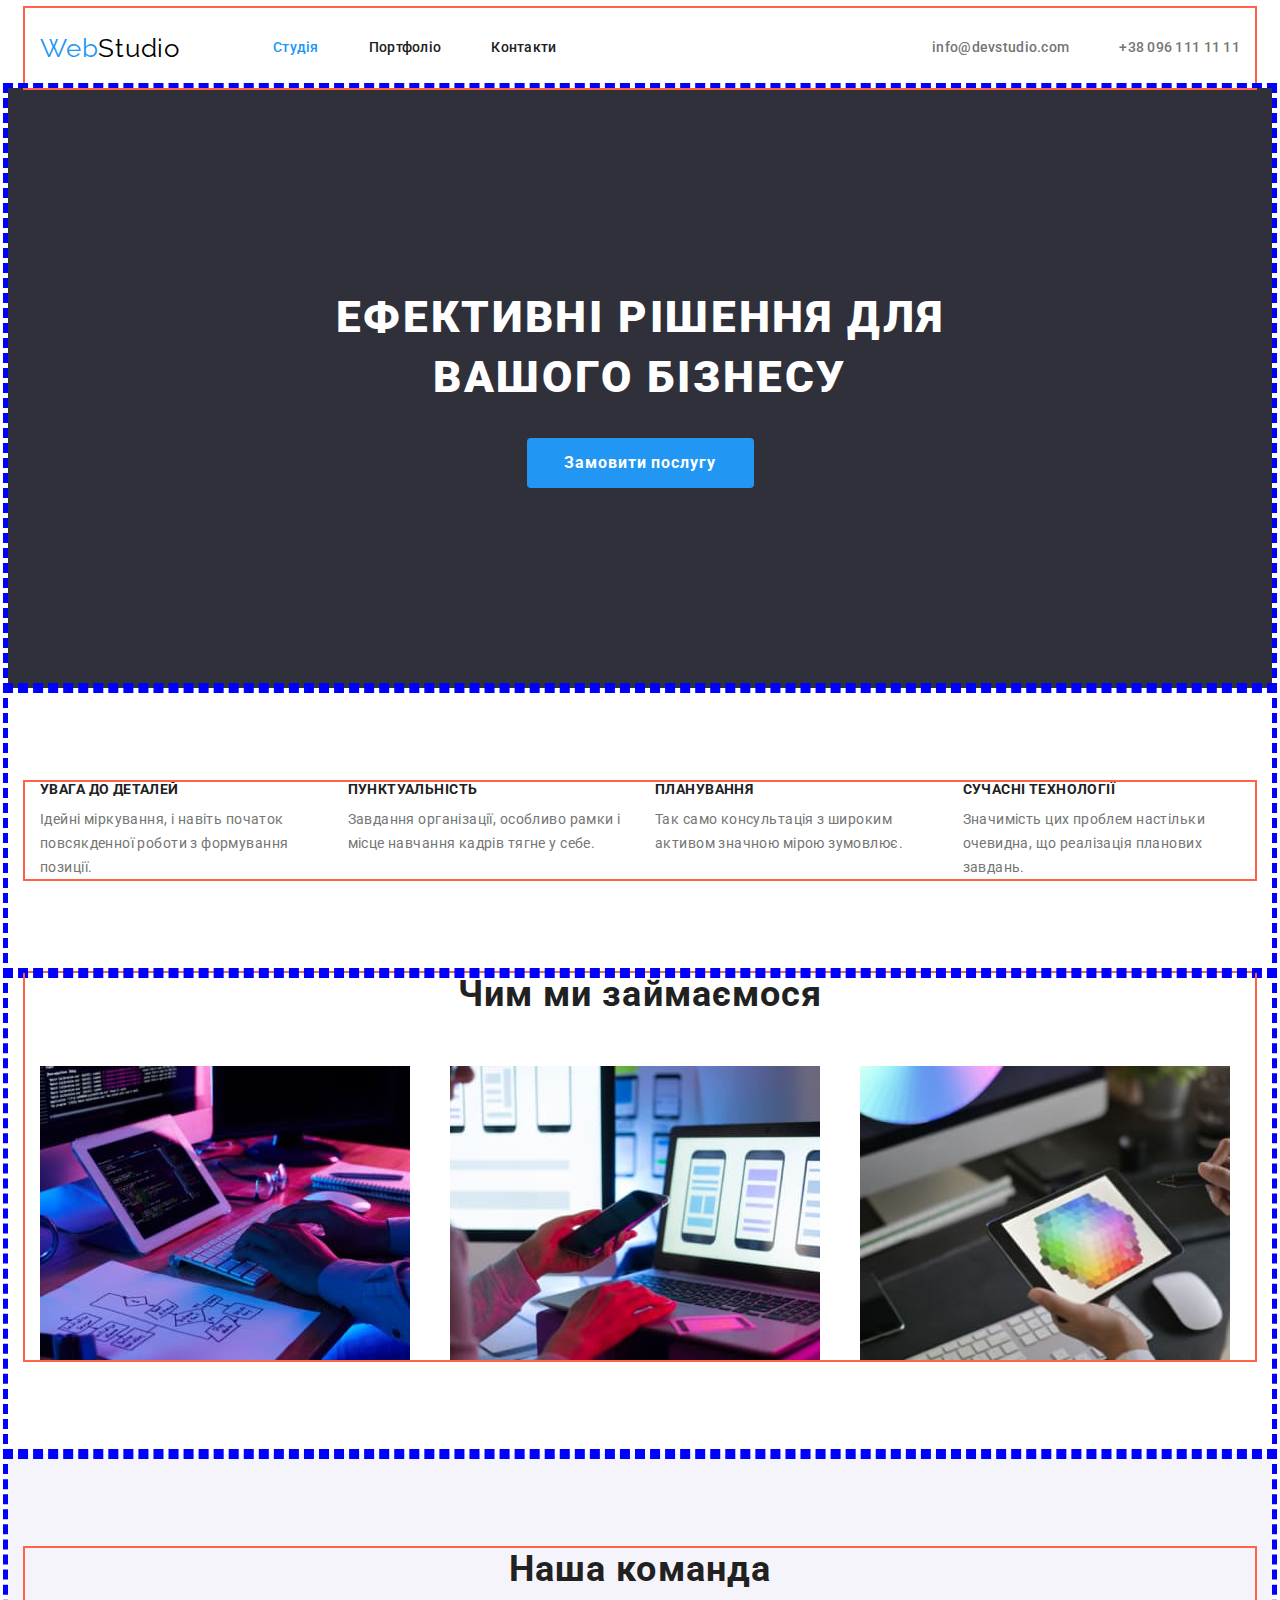
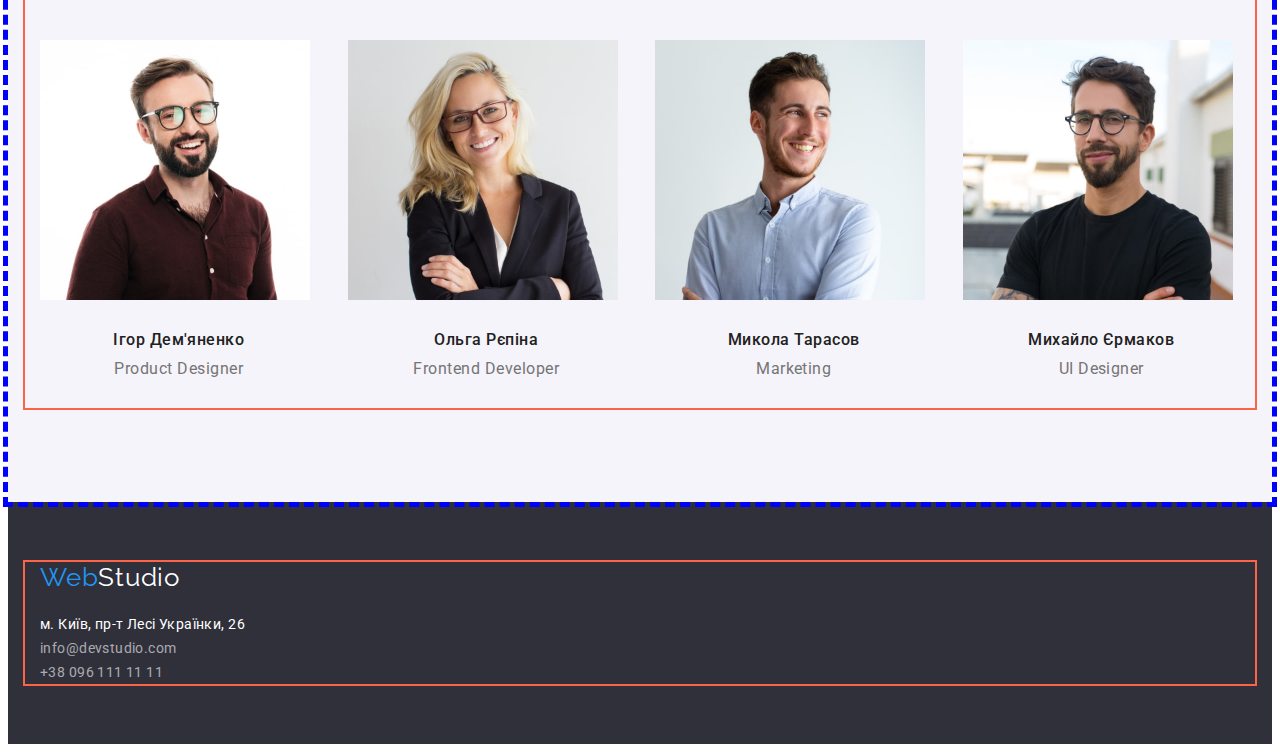
==== commit 095a8e5a: "Adds complete main section" ====
--- a/index.html
+++ b/index.html
@@ -65,27 +65,27 @@
         <div class="container">
           <h2 class="visually-hidden">Перелік чеснот</h2>
           <ul class="merits-list list">
-            <li>
+            <li class="merits-item">
               <h3 class="merits-title">УВАГА ДО ДЕТАЛЕЙ</h3>
               <p class="merits-text">
                 Ідейні міркування, і навіть початок повсякденної роботи з
                 формування позиції.
               </p>
             </li>
-            <li>
+            <li class="merits-item">
               <h3 class="merits-title">ПУНКТУАЛЬНІСТЬ</h3>
               <p class="merits-text">
                 Завдання організації, особливо рамки і місце навчання кадрів
                 тягне у себе.
               </p>
             </li>
-            <li>
+            <li class="merits-item">
               <h3 class="merits-title">ПЛАНУВАННЯ</h3>
               <p class="merits-text">
                 Так само консультація з широким активом значною мірою зумовлює.
               </p>
             </li>
-            <li>
+            <li class="merits-item">
               <h3 class="merits-title">СУЧАСНІ ТЕХНОЛОГІЇ</h3>
               <p class="merits-text">
                 Значимість цих проблем настільки очевидна, що реалізація
@@ -101,7 +101,7 @@
         <div class="container">
           <h2 class="activities-title">Чим ми займаємося</h2>
           <ul class="activities-list list">
-            <li>
+            <li class="activities-item">
               <img
                 src="./images/box_1.jpg"
                 alt="Створення макету"
@@ -109,7 +109,7 @@
                 height="294"
               />
             </li>
-            <li>
+            <li class="activities-item">
               <img
                 src="./images/box_2.jpg"
                 alt="Розробка додатків до смартфонів"
@@ -117,7 +117,7 @@
                 height="294"
               />
             </li>
-            <li>
+            <li class="activities-item">
               <img
                 src="./images/box_3.jpg"
                 alt="Підбір кольорової гами"
@@ -134,45 +134,53 @@
         <div class="container">
           <h2 class="team-title">Наша команда</h2>
           <ul class="team-list list">
-            <li>
+            <li class="team-item">
               <img
                 src="./images/image_1.jpg"
                 alt="Ігор Дем'яненко"
                 width="270"
                 height="260"
               />
-              <h3 class="team-member">Ігор Дем'яненко</h3>
-              <p class="team-member-role" lang="en">Product Designer</p>
-            </li>
-            <li>
+              <div class="card-content">
+                <h3 class="team-member">Ігор Дем'яненко</h3>
+                <p class="team-member-role" lang="en">Product Designer</p>
+              </div>
+            </li>
+            <li class="team-item">
               <img
                 src="./images/image_2.jpg"
                 alt="Ольга Рєпіна"
                 width="270"
                 height="260"
               />
-              <h3 class="team-member">Ольга Рєпіна</h3>
-              <p class="team-member-role" lang="en">Frontend Developer</p>
-            </li>
-            <li>
+              <div class="card-content">
+                <h3 class="team-member">Ольга Рєпіна</h3>
+                <p class="team-member-role" lang="en">Frontend Developer</p>
+              </div>
+            </li>
+            <li class="team-item">
               <img
                 src="./images/image_3.jpg"
                 alt="Микола Тарасов"
                 width="270"
                 height="260"
               />
-              <h3 class="team-member">Микола Тарасов</h3>
-              <p class="team-member-role" lang="en">Marketing</p>
-            </li>
-            <li>
+              <div class="card-content">
+                <h3 class="team-member">Микола Тарасов</h3>
+                <p class="team-member-role" lang="en">Marketing</p>
+              </div>
+            </li>
+            <li class="team-item">
               <img
                 src="./images/image_4.jpg"
                 alt="Михайло Єрмаков"
                 width="270"
                 height="260"
               />
-              <h3 class="team-member">Михайло Єрмаков</h3>
-              <p class="team-member-role" lang="en">UI Designer</p>
+              <div class="card-content">
+                <h3 class="team-member">Михайло Єрмаков</h3>
+                <p class="team-member-role" lang="en">UI Designer</p>
+              </div>
             </li>
           </ul>
         </div>
--- a/css/styles.css
+++ b/css/styles.css
@@ -1,4 +1,5 @@
 :root {
+  --main-gap: 30px;
   --main-color: #212121;
   --text-color: #757575;
   --accent-color: #2196f3;
@@ -27,6 +28,8 @@
 
 img {
   display: block;
+  max-width: 100%;
+  height: auto;
 }
 
 .link {
@@ -70,11 +73,6 @@
 
 /* -----Header Positioning----- */
 
-.header {
-  padding-top: 24px;
-  padding-bottom: 25px;
-}
-
 .header-container {
   display: flex;
   align-items: center;
@@ -87,7 +85,7 @@
 .header-list {
   display: flex;
   gap: 50px;
-  }
+}
 
 .contacts-list {
   display: flex;
@@ -112,6 +110,10 @@
 /* -----Header Site Nav----- */
 .header-link,
 .contacts-link {
+  display: block;
+  padding-top: 32px;
+  padding-bottom: 32px;
+
   font-weight: 500;
   font-size: 14px;
   line-height: 1.14;
@@ -150,8 +152,10 @@
 }
 
 .hero-title {
-  max-width: 696px;
-  margin: 0 auto;
+  width: 696px;
+  margin-left: auto;
+  margin-right: auto;
+  margin-bottom: 30px;
 
   font-weight: 900;
   font-size: 44px;
@@ -162,13 +166,11 @@
 }
 
 .hero-button {
-  margin-top: 30px;
-  border: none;
-
   display: inline-block;
   border-radius: 4px;
+  border: none;
   padding: 10px 32px;
-  min-width: 152px;
+  min-width: 227px;
 
   font-family: inherit;
   font-weight: 700;
@@ -187,9 +189,17 @@
 /* -----List of Merits----- */
 .merits-list {
   display: flex;
+  flex-wrap: wrap;
+  gap: var(--main-gap);
+}
+
+.merits-item {
+  width: calc((100% - 3 * var(--main-gap)) / 4);
 }
 
 .merits-title {
+  margin-bottom: 10px;
+
   font-size: 14px;
   line-height: 1.14;
   letter-spacing: 0.03em;
@@ -205,37 +215,62 @@
 }
 
 /* -----What We Do----- */
-.activities-list {
-  display: flex;
-}
-
 .activities.section {
   padding-top: 0;
+  text-align: center;
 }
 
 .activities-title {
+  margin-bottom: 50px;
+
   font-size: 36px;
   line-height: 1.17;
   letter-spacing: 0.03em;
   color: var(--main-color);
 }
 
+.activities-list {
+  display: flex;
+  flex-wrap: wrap;
+  gap: var(--main-gap);
+}
+
+.activities-item {
+  width: calc((100% - 2 * var(--main-gap)) / 3);
+}
+
 /* -----Our Team----- */
-.team-list {
-  display: flex;
-}
-
 .team {
+  text-align: center;
+
   background-color: var(--background-light-color);
 }
 .team-title {
+  margin-bottom: 50px;
+
   font-size: 36px;
   line-height: 1.17;
   letter-spacing: 0.03em;
   color: var(--main-color);
 }
 
+.team-list {
+  display: flex;
+  flex-wrap: wrap;
+  gap: var(--main-gap);
+}
+
+.team-item {
+  width: calc((100% - 3 * var(--main-gap)) / 4);
+  }
+
+.card-content {
+  padding: 30px;
+  }
+
 .team-member {
+  margin-bottom: 10px;
+
   font-weight: 500;
   font-size: 16px;
   line-height: 1.19;
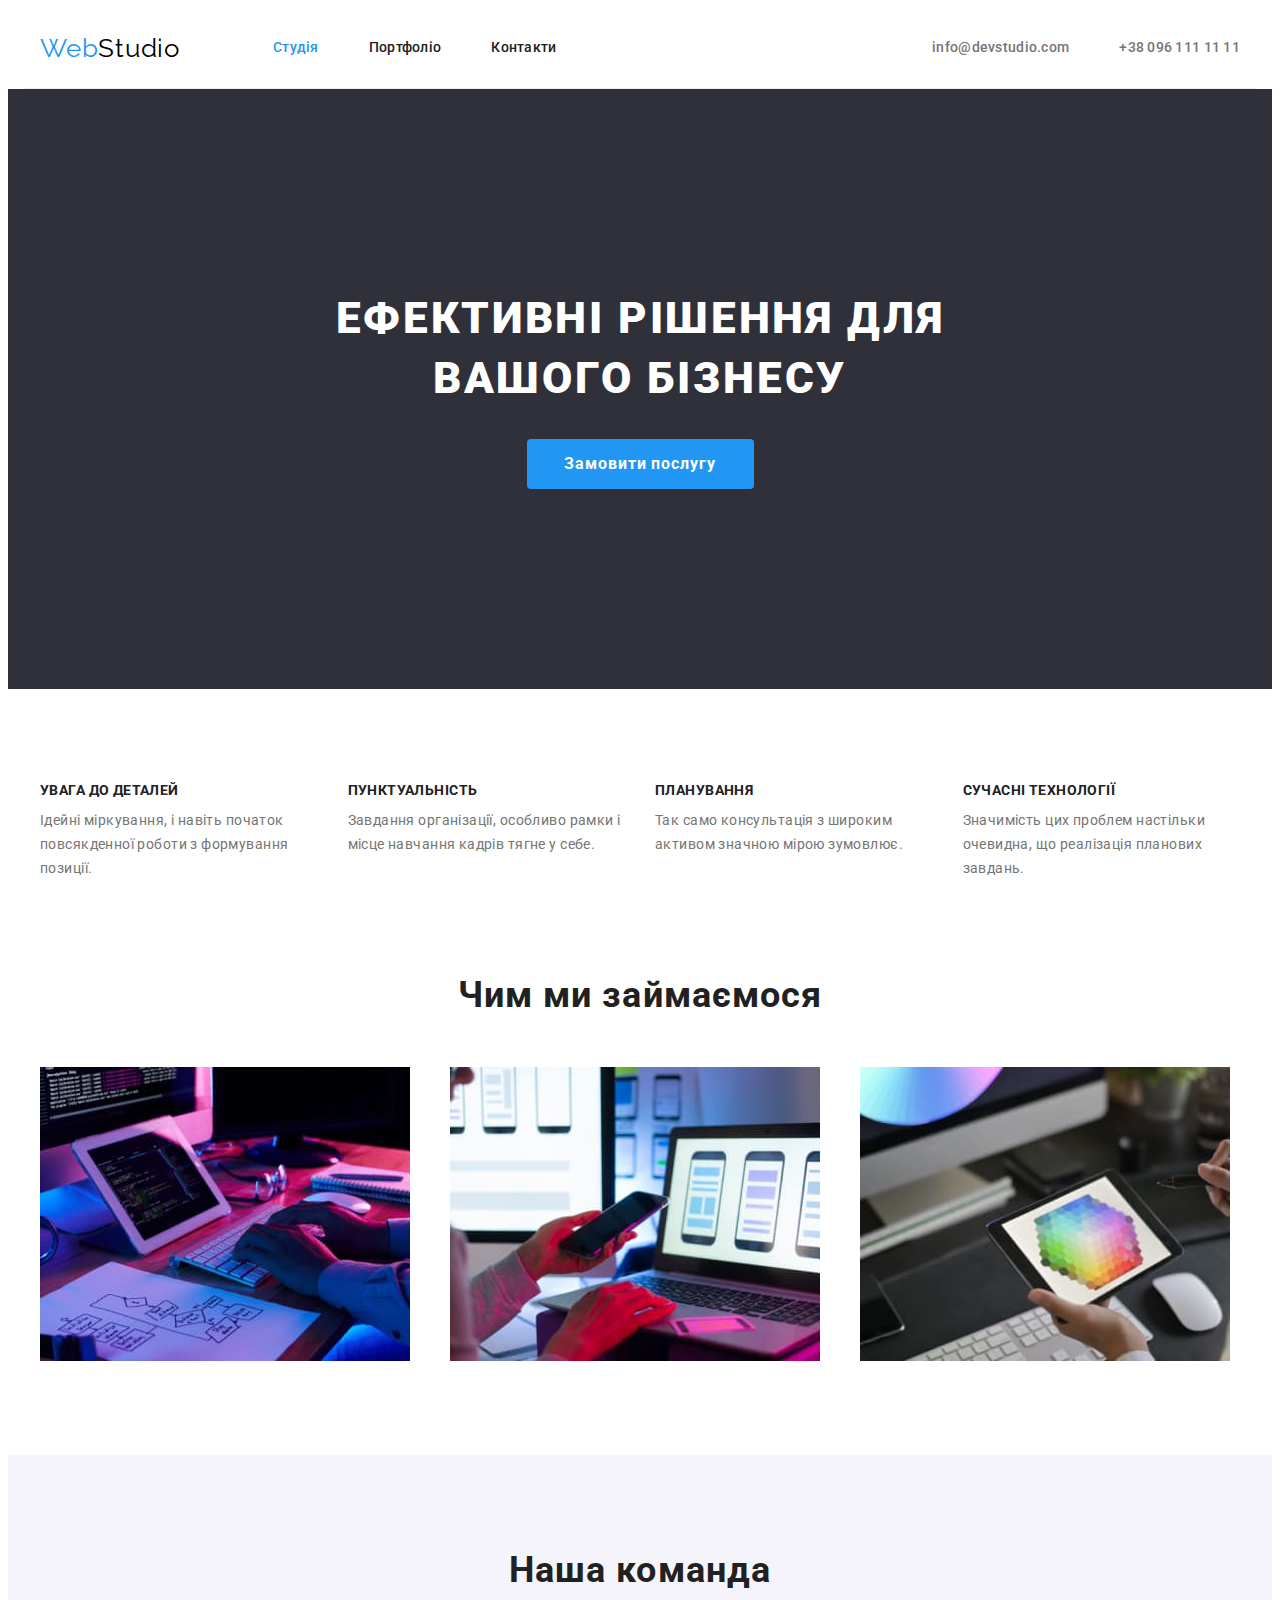
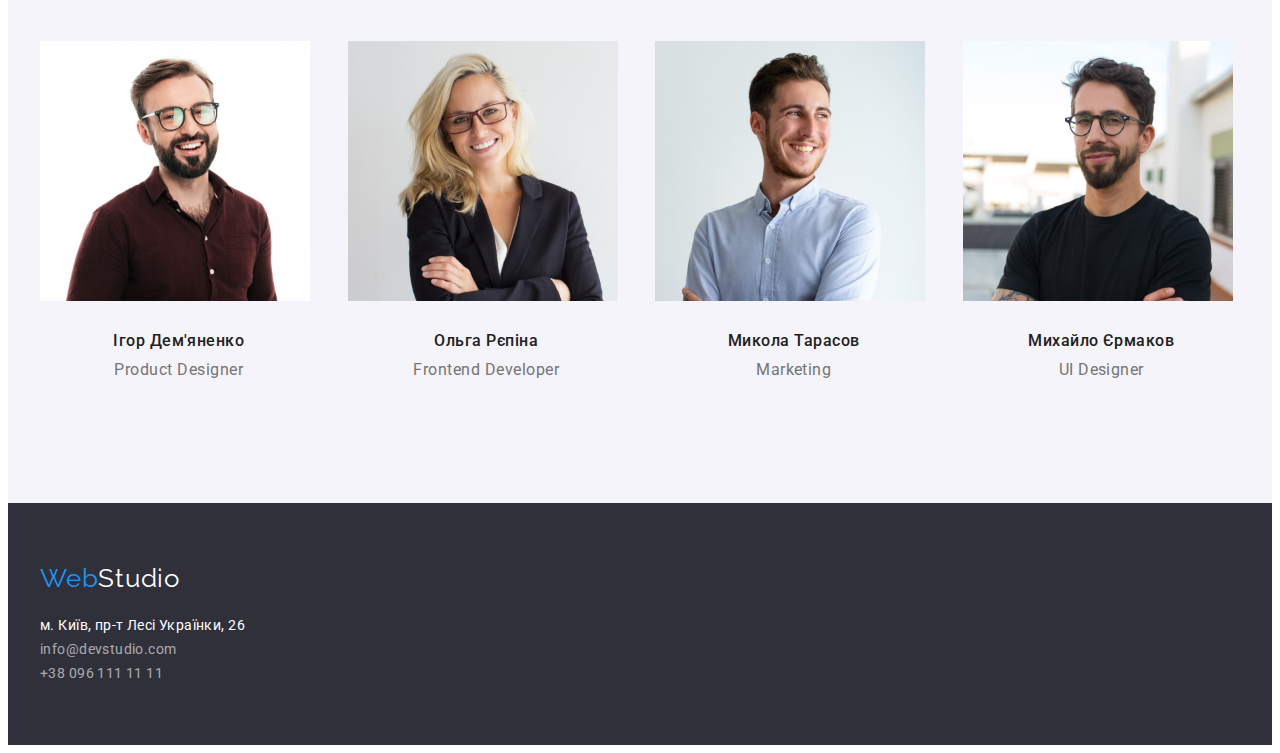
==== commit 6305e043: "Adds final features" ====
--- a/index.html
+++ b/index.html
@@ -38,6 +38,7 @@
             <li><a class="header-link link" href="">Контакти</a></li>
           </ul>
         </nav>
+        
         <ul class="contacts-list list">
           <li>
             <a class="contacts-link link" href="emailto:info@devstudio.com"
@@ -72,6 +73,7 @@
                 формування позиції.
               </p>
             </li>
+           
             <li class="merits-item">
               <h3 class="merits-title">ПУНКТУАЛЬНІСТЬ</h3>
               <p class="merits-text">
@@ -79,12 +81,14 @@
                 тягне у себе.
               </p>
             </li>
+            
             <li class="merits-item">
               <h3 class="merits-title">ПЛАНУВАННЯ</h3>
               <p class="merits-text">
                 Так само консультація з широким активом значною мірою зумовлює.
               </p>
             </li>
+            
             <li class="merits-item">
               <h3 class="merits-title">СУЧАСНІ ТЕХНОЛОГІЇ</h3>
               <p class="merits-text">
@@ -101,6 +105,7 @@
         <div class="container">
           <h2 class="activities-title">Чим ми займаємося</h2>
           <ul class="activities-list list">
+            
             <li class="activities-item">
               <img
                 src="./images/box_1.jpg"
@@ -109,6 +114,7 @@
                 height="294"
               />
             </li>
+            
             <li class="activities-item">
               <img
                 src="./images/box_2.jpg"
@@ -117,6 +123,7 @@
                 height="294"
               />
             </li>
+            
             <li class="activities-item">
               <img
                 src="./images/box_3.jpg"
@@ -125,6 +132,7 @@
                 height="294"
               />
             </li>
+          
           </ul>
         </div>
       </section>
@@ -134,6 +142,7 @@
         <div class="container">
           <h2 class="team-title">Наша команда</h2>
           <ul class="team-list list">
+            
             <li class="team-item">
               <img
                 src="./images/image_1.jpg"
@@ -141,11 +150,12 @@
                 width="270"
                 height="260"
               />
-              <div class="card-content">
+              <div class="team-item-description">
                 <h3 class="team-member">Ігор Дем'яненко</h3>
                 <p class="team-member-role" lang="en">Product Designer</p>
               </div>
             </li>
+            
             <li class="team-item">
               <img
                 src="./images/image_2.jpg"
@@ -153,11 +163,12 @@
                 width="270"
                 height="260"
               />
-              <div class="card-content">
+              <div class="team-item-description">
                 <h3 class="team-member">Ольга Рєпіна</h3>
                 <p class="team-member-role" lang="en">Frontend Developer</p>
               </div>
             </li>
+            
             <li class="team-item">
               <img
                 src="./images/image_3.jpg"
@@ -165,11 +176,12 @@
                 width="270"
                 height="260"
               />
-              <div class="card-content">
+              <div class="team-item-description">
                 <h3 class="team-member">Микола Тарасов</h3>
                 <p class="team-member-role" lang="en">Marketing</p>
               </div>
             </li>
+            
             <li class="team-item">
               <img
                 src="./images/image_4.jpg"
@@ -177,11 +189,12 @@
                 width="270"
                 height="260"
               />
-              <div class="card-content">
+              <div class="team-item-description">
                 <h3 class="team-member">Михайло Єрмаков</h3>
                 <p class="team-member-role" lang="en">UI Designer</p>
               </div>
             </li>
+          
           </ul>
         </div>
       </section>
--- a/css/styles.css
+++ b/css/styles.css
@@ -26,6 +26,11 @@
   margin: 0;
 }
 
+ul {
+  margin: 0;
+  padding: 0;
+}
+
 img {
   display: block;
   max-width: 100%;
@@ -37,16 +42,12 @@
 }
 
 .list {
-  margin: 0;
-  padding: 0;
   list-style: none;
 }
 
 .section {
   padding-top: 94px;
   padding-bottom: 94px;
-
-  outline: 5px dashed blue;
 }
 
 .container {
@@ -54,8 +55,6 @@
   padding-left: 15px;
   padding-right: 15px;
   margin: 0 auto;
-
-  outline: 2px solid tomato;
 }
 
 .visually-hidden {
@@ -76,6 +75,7 @@
 .header-container {
   display: flex;
   align-items: center;
+  border-bottom: 1px solid #ececec;
 }
 
 .header-nav {
@@ -147,8 +147,6 @@
   text-align: center;
 
   background-color: var(--background-dark-color);
-
-  outline: 5px dashed blue;
 }
 
 .hero-title {
@@ -262,11 +260,11 @@
 
 .team-item {
   width: calc((100% - 3 * var(--main-gap)) / 4);
-  }
-
-.card-content {
+}
+
+.team-item-description {
   padding: 30px;
-  }
+}
 
 .team-member {
   margin-bottom: 10px;
@@ -285,11 +283,21 @@
 }
 
 /* -----Portfolio Page----- */
+
+/* -----Filter Buttons----- */
 .filter-list {
   display: flex;
+  justify-content: center;
+  gap: 8px;
+  margin-bottom: 50px;
 }
 
 .filter-button {
+  display: inline-block;
+  border-radius: 4px;
+  border: none;
+  padding: 6px 22px;
+
   font-family: inherit;
   font-weight: 500;
   font-size: 16px;
@@ -306,13 +314,39 @@
   background-color: var(--accent-color);
 }
 
+/* -----Portfolio Items----- */
+
+/* .portfolio-list {
+  display: flex;
+  flex-wrap: wrap;
+  gap: var(--main-gap);
+}
+
+.portfolio-item {
+  width: calc((100% - 2 * var(--main-gap)) / 3);
+} */
+
 .portfolio-list {
-  margin-top: 34px;
   display: flex;
   flex-wrap: wrap;
+  margin-left: -30px;
+  margin-top: -30px;
+}
+
+.portfolio-item {
+  flex-basis: calc(100% / 3 - 30px);
+  margin-left: 30px;
+  margin-top: 30px;
+}
+
+.portfolio-item-description {
+  padding: 20px 24px;
+  border: 1px solid #eeeeee;
 }
 
 .portfolio-title {
+  margin-bottom: 4px;
+
   font-size: 18px;
   line-height: 2;
   letter-spacing: 0.06em;
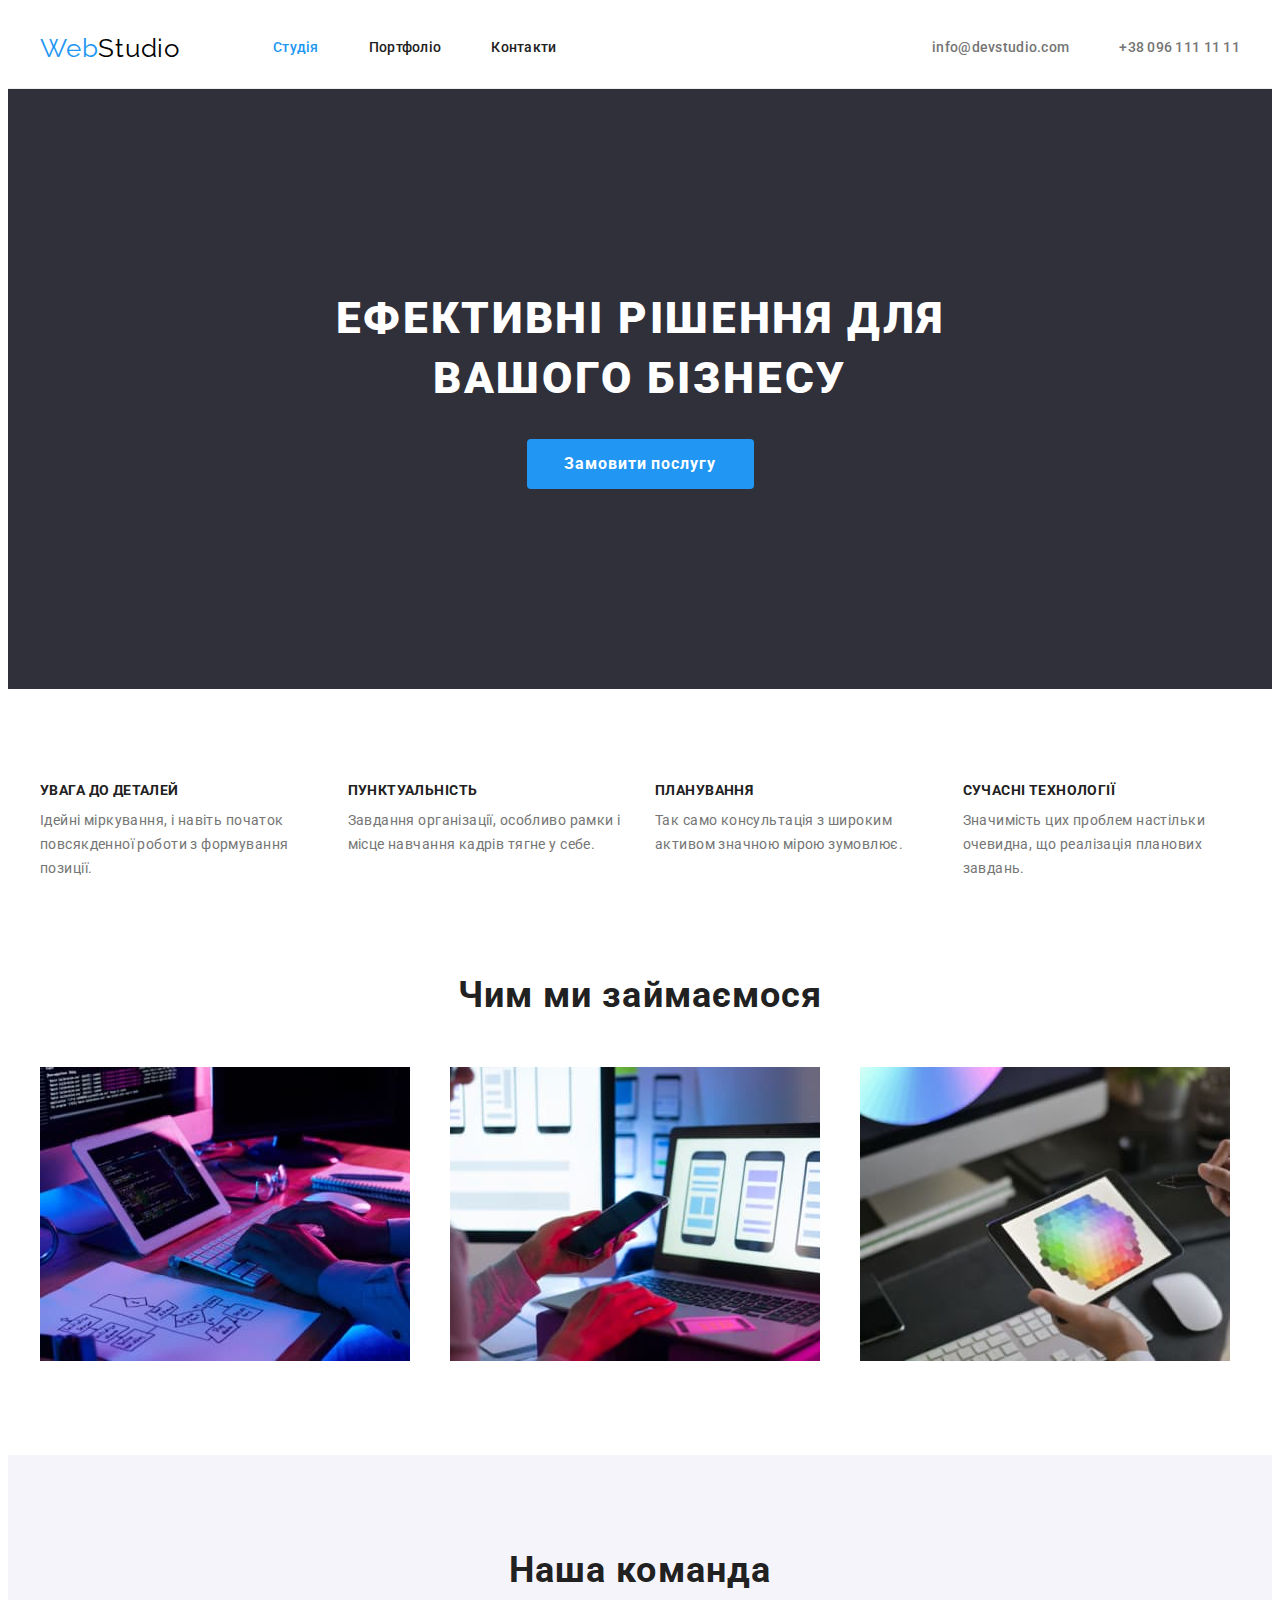
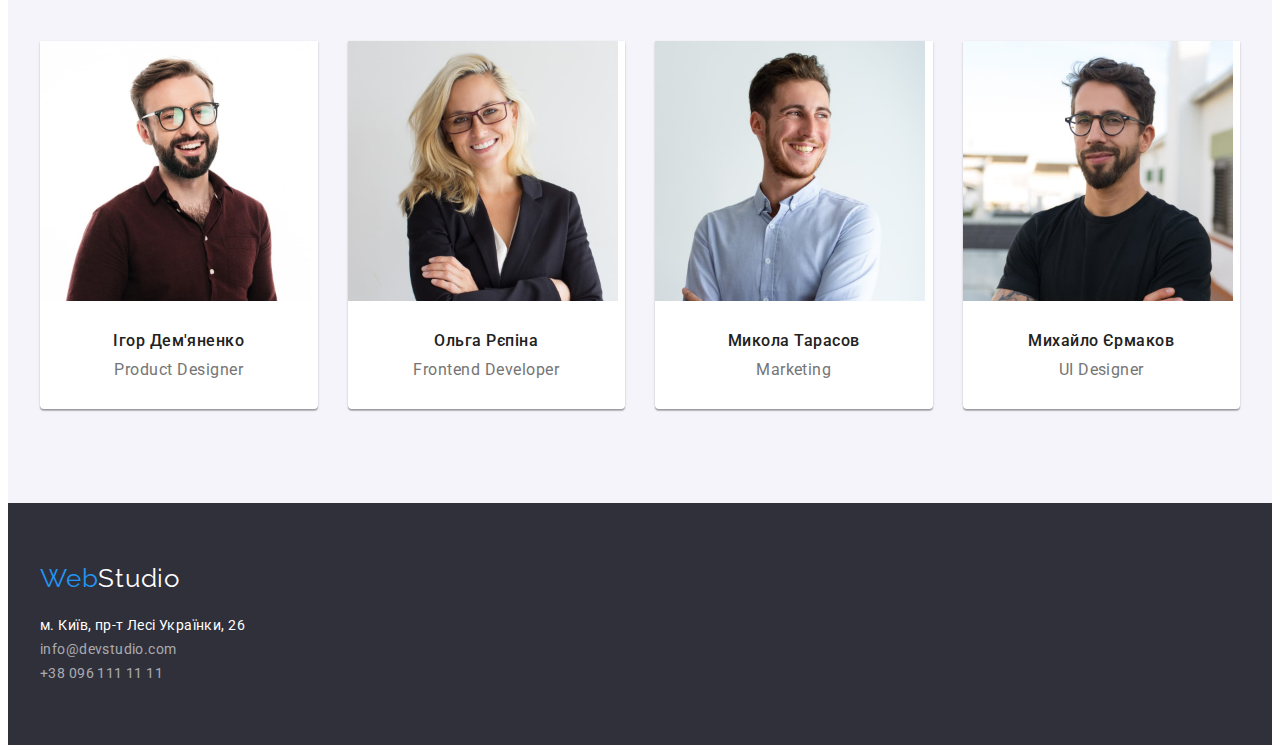
==== commit 8c91b995: "Resolves mentor's comments" ====
--- a/index.html
+++ b/index.html
@@ -38,7 +38,6 @@
             <li><a class="header-link link" href="">Контакти</a></li>
           </ul>
         </nav>
-        
         <ul class="contacts-list list">
           <li>
             <a class="contacts-link link" href="emailto:info@devstudio.com"
--- a/css/styles.css
+++ b/css/styles.css
@@ -72,10 +72,14 @@
 
 /* -----Header Positioning----- */
 
+.header {
+  border-bottom: 1px solid #ececec;
+}
+
 .header-container {
   display: flex;
   align-items: center;
-  border-bottom: 1px solid #ececec;
+  /* border-bottom: 1px solid #ececec; */
 }
 
 .header-nav {
@@ -243,6 +247,7 @@
 
   background-color: var(--background-light-color);
 }
+
 .team-title {
   margin-bottom: 50px;
 
@@ -260,11 +265,16 @@
 
 .team-item {
   width: calc((100% - 3 * var(--main-gap)) / 4);
-}
+  box-shadow: 0px 1px 3px rgba(0, 0, 0, 0.12), 0px 1px 1px rgba(0, 0, 0, 0.14),
+    0px 2px 1px rgba(0, 0, 0, 0.2);
+  border-radius: 0px 0px 4px 4px;
+
+  background-color: #ffffff;
+  }
 
 .team-item-description {
   padding: 30px;
-}
+ }
 
 .team-member {
   margin-bottom: 10px;
@@ -275,6 +285,7 @@
   letter-spacing: 0.03em;
   color: var(--main-color);
 }
+
 .team-member-role {
   font-size: 16px;
   line-height: 1.19;
@@ -316,16 +327,6 @@
 
 /* -----Portfolio Items----- */
 
-/* .portfolio-list {
-  display: flex;
-  flex-wrap: wrap;
-  gap: var(--main-gap);
-}
-
-.portfolio-item {
-  width: calc((100% - 2 * var(--main-gap)) / 3);
-} */
-
 .portfolio-list {
   display: flex;
   flex-wrap: wrap;
